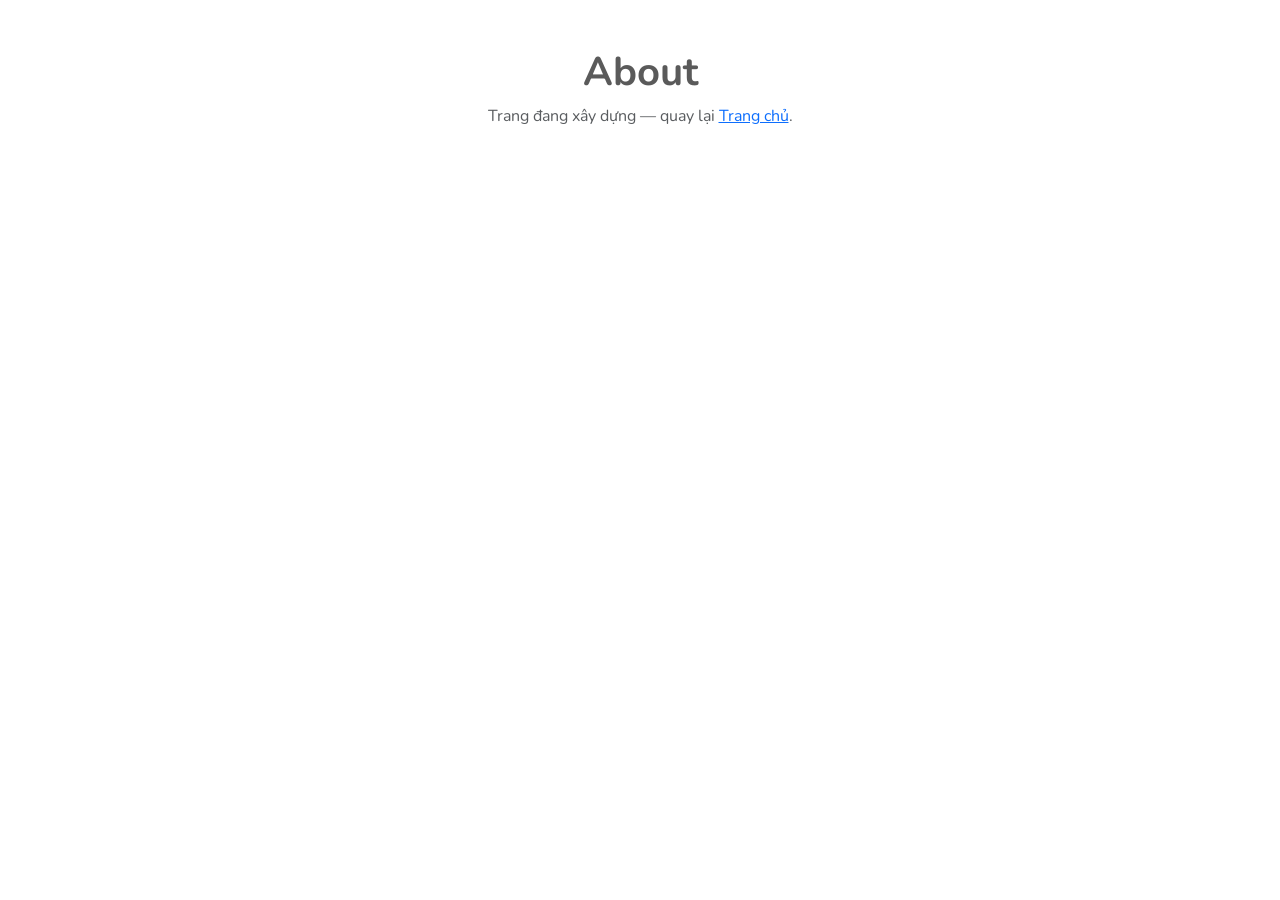
==== about.html @ 16504000 "chore: initial project setup" ====
<!DOCTYPE html>
<html lang="vi">
<head>
  <meta charset="UTF-8">
  <meta name="viewport" content="width=device-width, initial-scale=1">
  <title>About — Masterwork</title>
  <link rel="icon" type="image/png" href="img/favicon.png">
  <link href="https://cdn.jsdelivr.net/npm/bootstrap@5.3.3/dist/css/bootstrap.min.css" rel="stylesheet">
  <link rel="preconnect" href="https://fonts.googleapis.com">
  <link rel="preconnect" href="https://fonts.gstatic.com" crossorigin>
  <link href="https://fonts.googleapis.com/css2?family=Nunito:wght@300;400;600;700;800&display=swap" rel="stylesheet">
  <link rel="stylesheet" href="https://cdnjs.cloudflare.com/ajax/libs/font-awesome/6.2.0/css/all.min.css">
  <link rel="stylesheet" href="css/styles.css">
</head>
<body>
  <!-- TRANG PHỤ "About" -->
  <main class="container py-5 text-center" style="min-height:60vh">
    <h1 class="fw-bold">About</h1>
    <p class="text-muted">Trang đang xây dựng — quay lại <a href="index.html">Trang chủ</a>.</p>
  </main>
  <script src="https://cdn.jsdelivr.net/npm/bootstrap@5.3.3/dist/js/bootstrap.bundle.min.js"></script>
  <script src="js/index.js"></script>
</body>
</html>
---- css/styles.css ----
/* Font chữ giống demo (link Google Fonts đã gắn trong index.html) */
body {
  font-family: "Nunito", sans-serif;
  color: #5a5a5a; /* màu chữ xám của demo */
}

/* 3 màu chính của demo — dùng var(--ten) ở mọi nơi */
:root {
  --primary: #dc4f72;  /* hồng chủ đạo: nút, link, điểm nhấn */
  --dark: #2c3038;     /* màu tiêu đề đậm / nền tối */
  --bg-light: #f7f9fc; /* nền section sáng xen kẽ */
}

/* Nút chính dùng màu chủ đạo (đè màu xanh mặc định của Bootstrap) */
.btn-primary {
  background-color: var(--primary);
  border-color: var(--primary);
}

/* Khoảng cách giữa các section */
section {
  padding: 80px 0;
}

/* Khối CTA nền đậm gần cuối trang */
.cta {
  background-color: var(--primary);
}

/* Style từng section viết tiếp từ đây xuống */
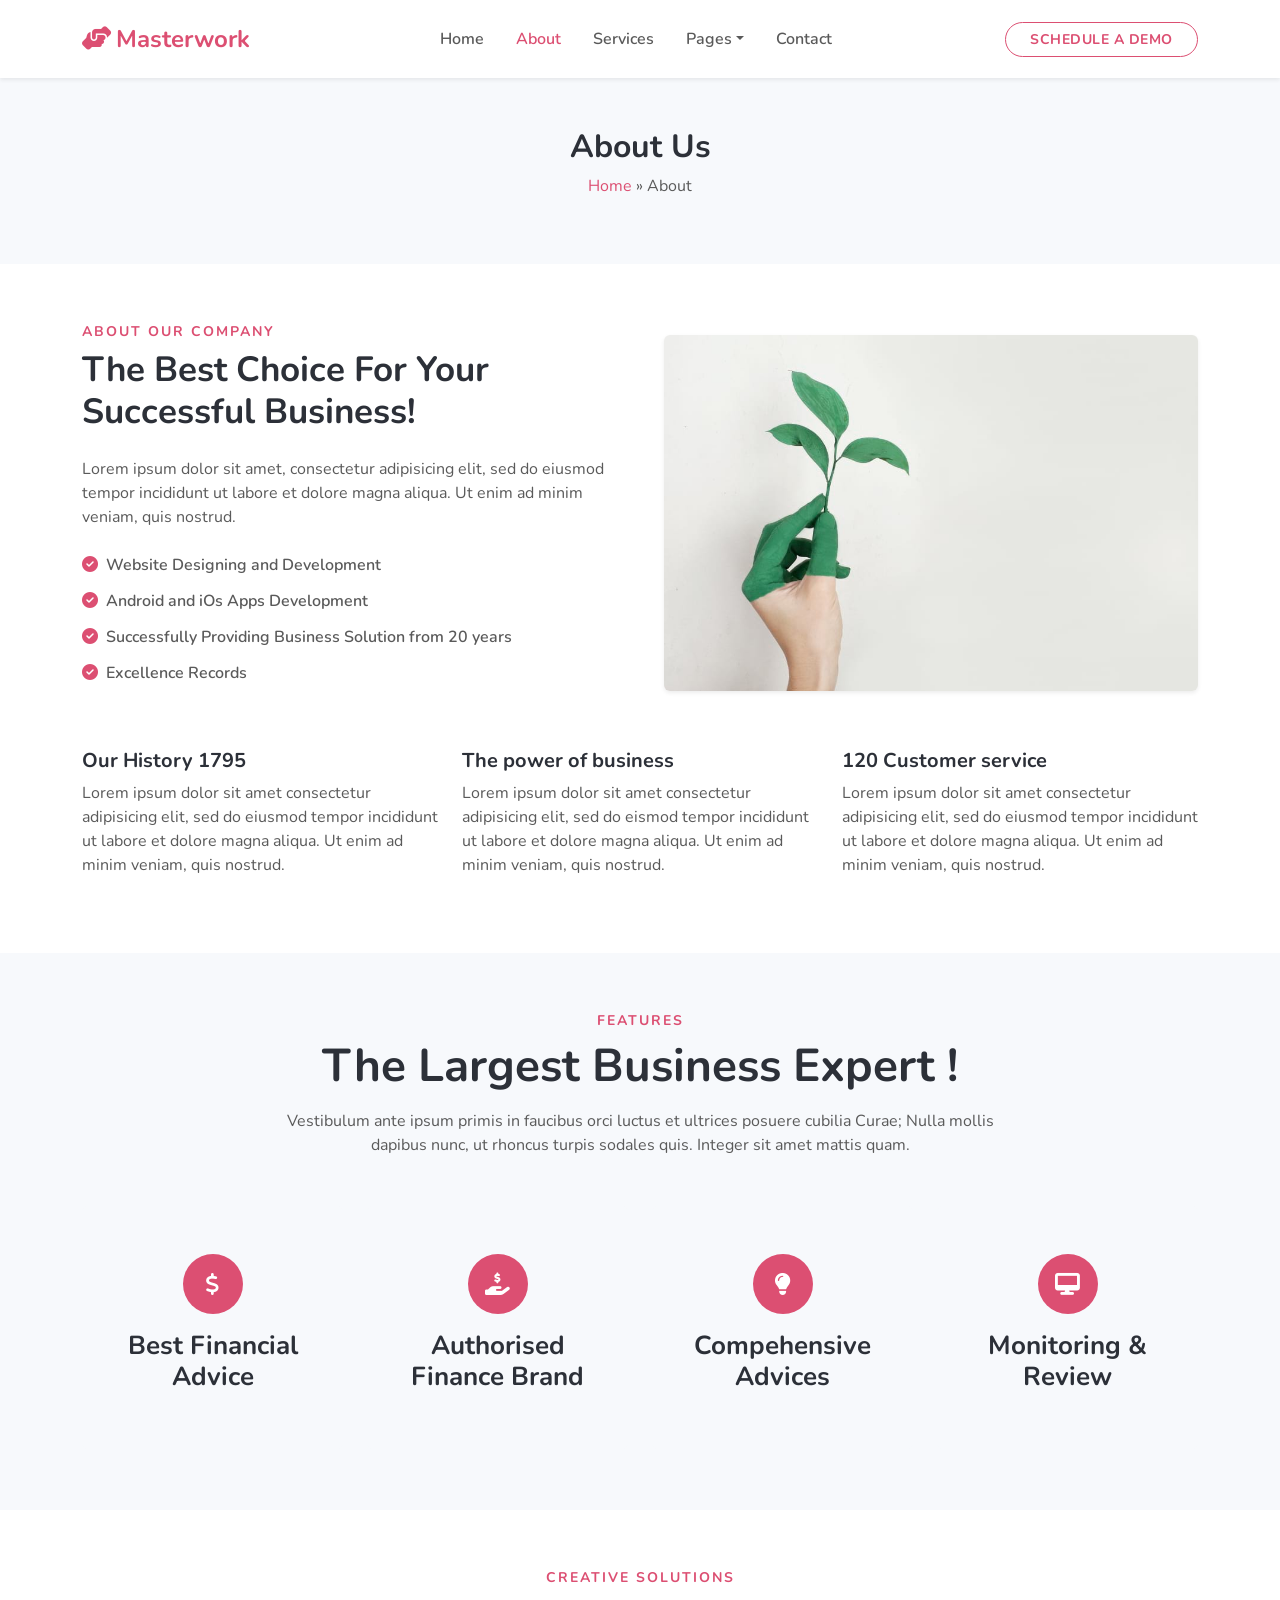
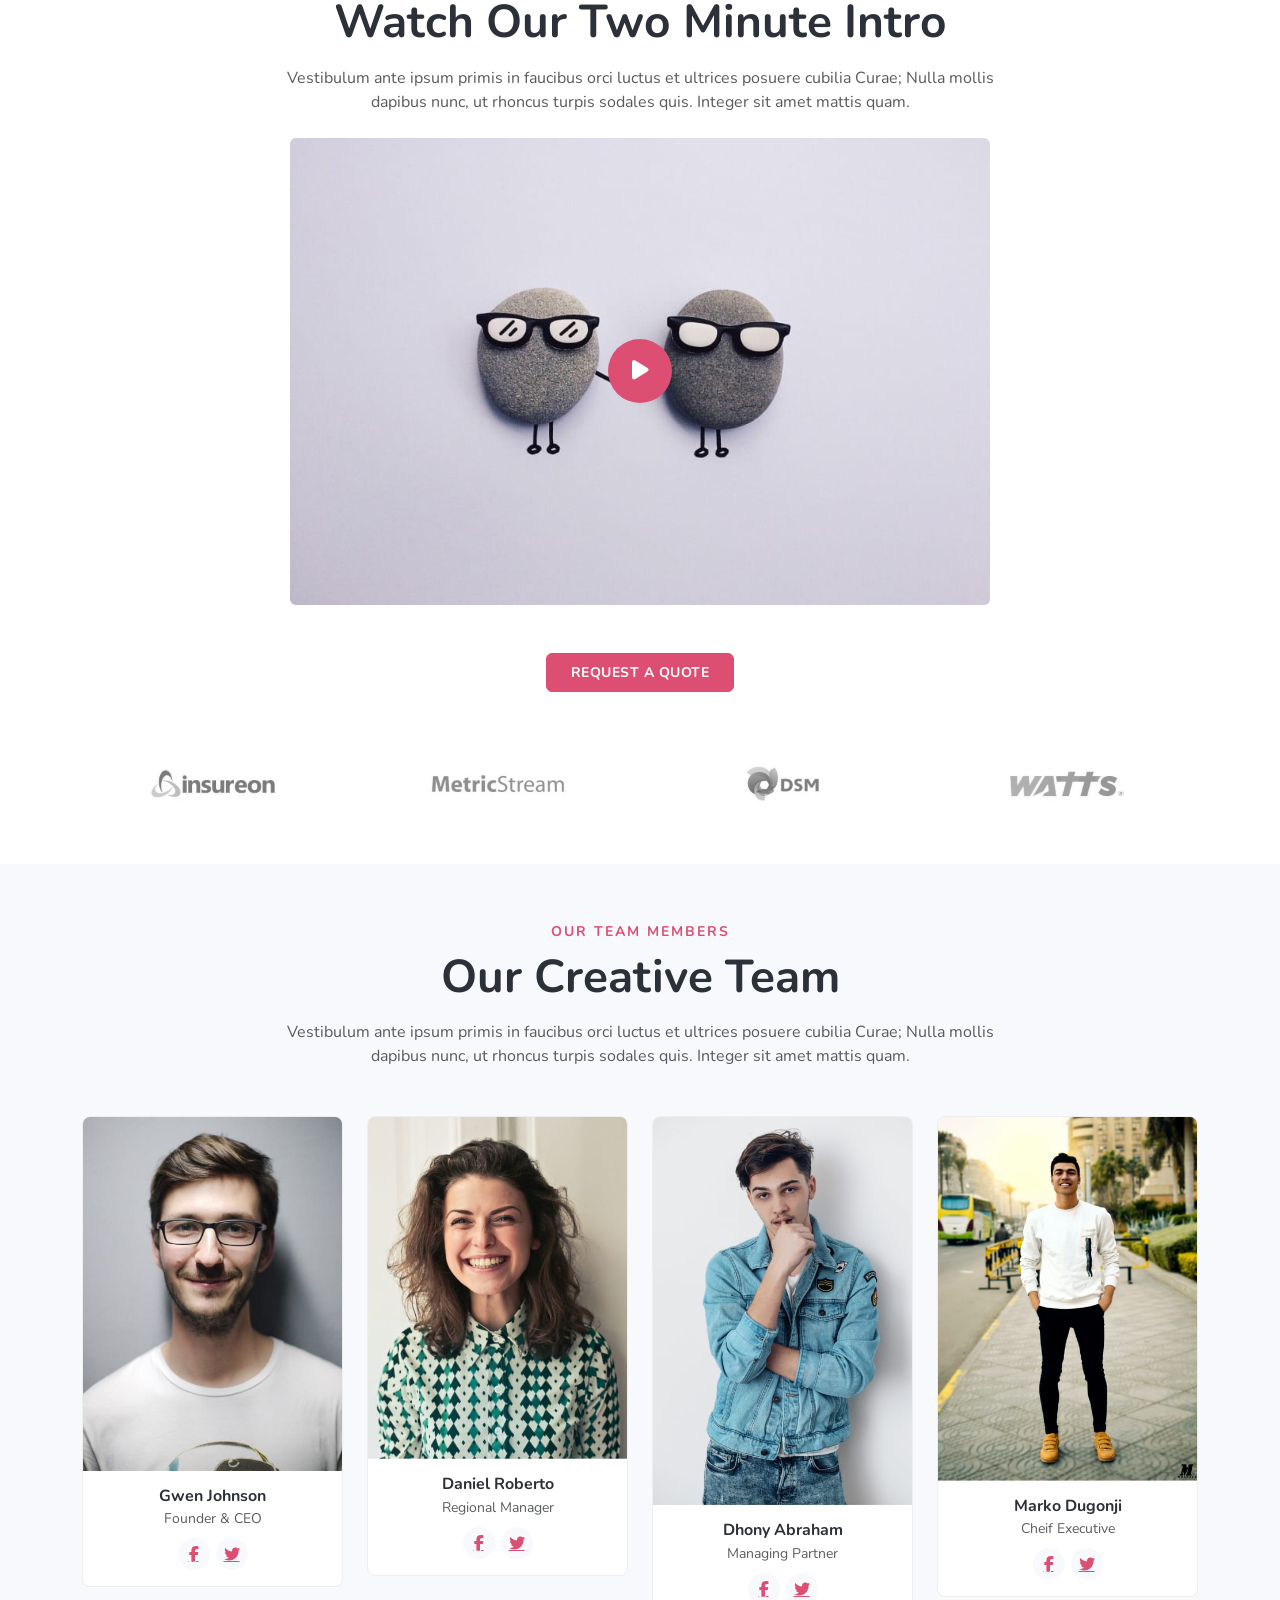
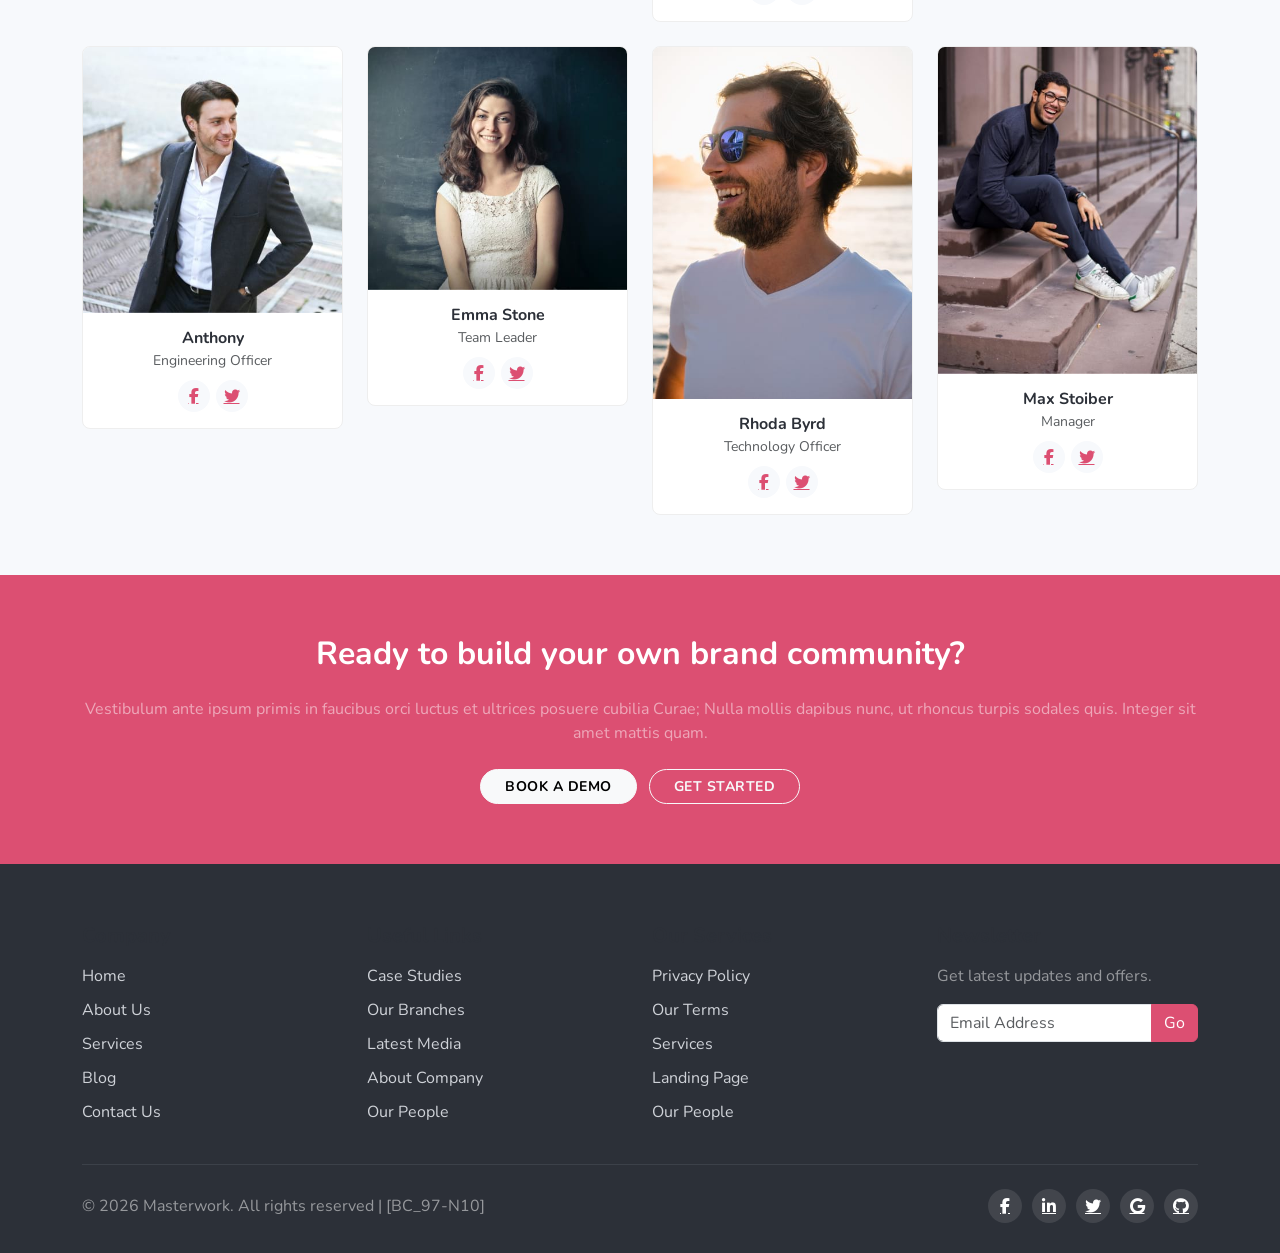
==== commit 3b3c8381: "feat: build about page (intro, features, video modal, team)" ====
--- a/about.html
+++ b/about.html
@@ -4,8 +4,8 @@
   <meta charset="UTF-8">
   <meta name="viewport" content="width=device-width, initial-scale=1">
   <title>About — Masterwork</title>
+  <link href="https://cdn.jsdelivr.net/npm/bootstrap@5.3.3/dist/css/bootstrap.min.css" rel="stylesheet">
   <link rel="icon" type="image/png" href="img/favicon.png">
-  <link href="https://cdn.jsdelivr.net/npm/bootstrap@5.3.3/dist/css/bootstrap.min.css" rel="stylesheet">
   <link rel="preconnect" href="https://fonts.googleapis.com">
   <link rel="preconnect" href="https://fonts.gstatic.com" crossorigin>
   <link href="https://fonts.googleapis.com/css2?family=Nunito:wght@300;400;600;700;800&display=swap" rel="stylesheet">
@@ -13,12 +13,243 @@
   <link rel="stylesheet" href="css/styles.css">
 </head>
 <body>
-  <!-- TRANG PHỤ "About" -->
-  <main class="container py-5 text-center" style="min-height:60vh">
-    <h1 class="fw-bold">About</h1>
-    <p class="text-muted">Trang đang xây dựng — quay lại <a href="index.html">Trang chủ</a>.</p>
-  </main>
+
+  <!-- Header -->
+  <header id="header">
+    <nav class="navbar navbar-expand-lg bg-white shadow-sm sticky-top py-3">
+      <div class="container">
+        <a class="navbar-brand fw-bold fs-4 text-primary" href="index.html">
+          <i class="fa-solid fa-handshake-angle me-1"></i>Masterwork
+        </a>
+        <button class="navbar-toggler" type="button" data-bs-toggle="collapse" data-bs-target="#mainNav">
+          <span class="navbar-toggler-icon"></span>
+        </button>
+        <div class="collapse navbar-collapse" id="mainNav">
+          <ul class="navbar-nav mx-auto">
+            <li class="nav-item"><a class="nav-link" href="index.html">Home</a></li>
+            <li class="nav-item"><a class="nav-link active" href="about.html">About</a></li>
+            <li class="nav-item"><a class="nav-link" href="service.html">Services</a></li>
+            <li class="nav-item dropdown">
+              <a class="nav-link dropdown-toggle" href="#" role="button" data-bs-toggle="dropdown">Pages</a>
+              <ul class="dropdown-menu">
+                <li><a class="dropdown-item" href="blog.html">Blog posts</a></li>
+                <li><a class="dropdown-item" href="blog-single.html">Blog single</a></li>
+                <li><a class="dropdown-item" href="landing-single.html">Landing page</a></li>
+              </ul>
+            </li>
+            <li class="nav-item"><a class="nav-link" href="contact.html">Contact</a></li>
+          </ul>
+          <a href="contact.html" class="btn btn-outline-primary rounded-pill px-4 btn-nav">Schedule a Demo</a>
+        </div>
+      </div>
+    </nav>
+  </header>
+
+  <!-- Inner banner -->
+  <div class="inner-banner text-center">
+    <div class="container">
+      <h2 class="fw-bold">About Us</h2>
+      <p class="breadcrumb-nav"><a href="index.html">Home</a> &raquo; About</p>
+    </div>
+  </div>
+
+  <!-- About intro -->
+  <section id="about">
+    <div class="container">
+      <div class="row align-items-center g-5">
+        <div class="col-lg-6">
+          <h6 class="section-label">About Our Company</h6>
+          <h3 class="section-title title-sm">The Best Choice For Your Successful Business!</h3>
+          <p class="my-4">Lorem ipsum dolor sit amet, consectetur adipisicing elit, sed do eiusmod tempor incididunt ut labore et dolore magna aliqua. Ut enim ad minim veniam, quis nostrud.</p>
+          <ul class="list-unstyled about-check">
+            <li><i class="fa-solid fa-circle-check text-primary me-2"></i>Website Designing and Development</li>
+            <li><i class="fa-solid fa-circle-check text-primary me-2"></i>Android and iOs Apps Development</li>
+            <li><i class="fa-solid fa-circle-check text-primary me-2"></i>Successfully Providing Business Solution from 20 years</li>
+            <li><i class="fa-solid fa-circle-check text-primary me-2"></i>Excellence Records</li>
+          </ul>
+        </div>
+        <div class="col-lg-6"><img src="img/b5.jpg" alt="" class="img-fluid rounded shadow-sm"></div>
+      </div>
+      <div class="row g-4 mt-4">
+        <div class="col-md-4">
+          <h5 class="fw-bold">Our History 1795</h5>
+          <p>Lorem ipsum dolor sit amet consectetur adipisicing elit, sed do eiusmod tempor incididunt ut labore et dolore magna aliqua. Ut enim ad minim veniam, quis nostrud.</p>
+        </div>
+        <div class="col-md-4">
+          <h5 class="fw-bold">The power of business</h5>
+          <p>Lorem ipsum dolor sit amet consectetur adipisicing elit, sed do eismod tempor incididunt ut labore et dolore magna aliqua. Ut enim ad minim veniam, quis nostrud.</p>
+        </div>
+        <div class="col-md-4">
+          <h5 class="fw-bold">120 Customer service</h5>
+          <p>Lorem ipsum dolor sit amet consectetur adipisicing elit, sed do eiusmod tempor incididunt ut labore et dolore magna aliqua. Ut enim ad minim veniam, quis nostrud.</p>
+        </div>
+      </div>
+    </div>
+  </section>
+
+  <!-- Features -->
+  <section id="features" class="bg-soft">
+    <div class="container">
+      <div class="section-head text-center mx-auto">
+        <h6 class="section-label">Features</h6>
+        <h3 class="section-title">The Largest Business Expert !</h3>
+        <p class="mt-3">Vestibulum ante ipsum primis in faucibus orci luctus et ultrices posuere cubilia Curae; Nulla mollis dapibus nunc, ut rhoncus turpis sodales quis. Integer sit amet mattis quam.</p>
+      </div>
+      <div class="row g-4 mt-4 text-center">
+        <div class="col-lg-3 col-md-6">
+          <div class="feature-card h-100">
+            <span class="feature-icon"><i class="fa-solid fa-dollar-sign"></i></span>
+            <h5 class="fw-bold mt-3">Best Financial Advice</h5>
+          </div>
+        </div>
+        <div class="col-lg-3 col-md-6">
+          <div class="feature-card h-100">
+            <span class="feature-icon"><i class="fa-solid fa-hand-holding-dollar"></i></span>
+            <h5 class="fw-bold mt-3">Authorised Finance Brand</h5>
+          </div>
+        </div>
+        <div class="col-lg-3 col-md-6">
+          <div class="feature-card h-100">
+            <span class="feature-icon"><i class="fa-solid fa-lightbulb"></i></span>
+            <h5 class="fw-bold mt-3">Compehensive Advices</h5>
+          </div>
+        </div>
+        <div class="col-lg-3 col-md-6">
+          <div class="feature-card h-100">
+            <span class="feature-icon"><i class="fa-solid fa-desktop"></i></span>
+            <h5 class="fw-bold mt-3">Monitoring &amp; Review</h5>
+          </div>
+        </div>
+      </div>
+    </div>
+  </section>
+
+  <!-- Video intro -->
+  <section id="video" class="text-center">
+    <div class="container">
+      <div class="section-head text-center mx-auto">
+        <h6 class="section-label">Creative Solutions</h6>
+        <h3 class="section-title">Watch Our Two Minute Intro</h3>
+        <p class="mt-3">Vestibulum ante ipsum primis in faucibus orci luctus et ultrices posuere cubilia Curae; Nulla mollis dapibus nunc, ut rhoncus turpis sodales quis. Integer sit amet mattis quam.</p>
+      </div>
+      <div class="video-wrap mx-auto mt-4">
+        <img src="img/b9.jpg" alt="" class="img-fluid rounded">
+        <button class="play-btn" data-bs-toggle="modal" data-bs-target="#videoModal"><i class="fa-solid fa-play"></i></button>
+      </div>
+      <a href="contact.html" class="btn btn-primary btn-up px-4 py-2 mt-5">Request a quote</a>
+      <div class="row align-items-center justify-content-center g-4 mt-5">
+        <div class="col-6 col-md-3 text-center"><img src="img/logo1.jpg" alt="client" class="img-fluid client-logo"></div>
+        <div class="col-6 col-md-3 text-center"><img src="img/logo2.jpg" alt="client" class="img-fluid client-logo"></div>
+        <div class="col-6 col-md-3 text-center"><img src="img/logo3.jpg" alt="client" class="img-fluid client-logo"></div>
+        <div class="col-6 col-md-3 text-center"><img src="img/logo4.jpg" alt="client" class="img-fluid client-logo"></div>
+      </div>
+    </div>
+  </section>
+
+  <!-- Team -->
+  <section id="team" class="bg-soft">
+    <div class="container">
+      <div class="section-head text-center mx-auto">
+        <h6 class="section-label">Our Team Members</h6>
+        <h3 class="section-title">Our Creative Team</h3>
+        <p class="mt-3">Vestibulum ante ipsum primis in faucibus orci luctus et ultrices posuere cubilia Curae; Nulla mollis dapibus nunc, ut rhoncus turpis sodales quis. Integer sit amet mattis quam.</p>
+      </div>
+      <div class="row g-4 mt-4">
+        <div class="col-lg-3 col-md-6"><div class="team-card"><img src="img/team1.jpg" alt="" class="img-fluid w-100"><div class="p-3"><h6 class="fw-bold mb-0">Gwen Johnson</h6><small class="text-muted">Founder &amp; CEO</small><div class="team-social mt-2"><a href="#"><i class="fa-brands fa-facebook-f"></i></a><a href="#"><i class="fa-brands fa-twitter"></i></a></div></div></div></div>
+        <div class="col-lg-3 col-md-6"><div class="team-card"><img src="img/team2.jpg" alt="" class="img-fluid w-100"><div class="p-3"><h6 class="fw-bold mb-0">Daniel Roberto</h6><small class="text-muted">Regional Manager</small><div class="team-social mt-2"><a href="#"><i class="fa-brands fa-facebook-f"></i></a><a href="#"><i class="fa-brands fa-twitter"></i></a></div></div></div></div>
+        <div class="col-lg-3 col-md-6"><div class="team-card"><img src="img/team3.jpg" alt="" class="img-fluid w-100"><div class="p-3"><h6 class="fw-bold mb-0">Dhony Abraham</h6><small class="text-muted">Managing Partner</small><div class="team-social mt-2"><a href="#"><i class="fa-brands fa-facebook-f"></i></a><a href="#"><i class="fa-brands fa-twitter"></i></a></div></div></div></div>
+        <div class="col-lg-3 col-md-6"><div class="team-card"><img src="img/team4.jpg" alt="" class="img-fluid w-100"><div class="p-3"><h6 class="fw-bold mb-0">Marko Dugonji</h6><small class="text-muted">Cheif Executive</small><div class="team-social mt-2"><a href="#"><i class="fa-brands fa-facebook-f"></i></a><a href="#"><i class="fa-brands fa-twitter"></i></a></div></div></div></div>
+        <div class="col-lg-3 col-md-6"><div class="team-card"><img src="img/team5.jpg" alt="" class="img-fluid w-100"><div class="p-3"><h6 class="fw-bold mb-0">Anthony</h6><small class="text-muted">Engineering Officer</small><div class="team-social mt-2"><a href="#"><i class="fa-brands fa-facebook-f"></i></a><a href="#"><i class="fa-brands fa-twitter"></i></a></div></div></div></div>
+        <div class="col-lg-3 col-md-6"><div class="team-card"><img src="img/team6.jpg" alt="" class="img-fluid w-100"><div class="p-3"><h6 class="fw-bold mb-0">Emma Stone</h6><small class="text-muted">Team Leader</small><div class="team-social mt-2"><a href="#"><i class="fa-brands fa-facebook-f"></i></a><a href="#"><i class="fa-brands fa-twitter"></i></a></div></div></div></div>
+        <div class="col-lg-3 col-md-6"><div class="team-card"><img src="img/team7.jpg" alt="" class="img-fluid w-100"><div class="p-3"><h6 class="fw-bold mb-0">Rhoda Byrd</h6><small class="text-muted">Technology Officer</small><div class="team-social mt-2"><a href="#"><i class="fa-brands fa-facebook-f"></i></a><a href="#"><i class="fa-brands fa-twitter"></i></a></div></div></div></div>
+        <div class="col-lg-3 col-md-6"><div class="team-card"><img src="img/team8.jpg" alt="" class="img-fluid w-100"><div class="p-3"><h6 class="fw-bold mb-0">Max Stoiber</h6><small class="text-muted">Manager</small><div class="team-social mt-2"><a href="#"><i class="fa-brands fa-facebook-f"></i></a><a href="#"><i class="fa-brands fa-twitter"></i></a></div></div></div></div>
+      </div>
+    </div>
+  </section>
+
+  <!-- CTA -->
+  <section id="cta" class="cta text-center text-white">
+    <div class="container">
+      <h2 class="text-white fw-bold">Ready to build your own brand community?</h2>
+      <p class="text-white-50 my-4">Vestibulum ante ipsum primis in faucibus orci luctus et ultrices posuere cubilia Curae; Nulla mollis dapibus nunc, ut rhoncus turpis sodales quis. Integer sit amet mattis quam.</p>
+      <a href="contact.html" class="btn btn-light rounded-pill px-4 me-2 btn-up">Book a demo</a>
+      <a href="#" class="btn btn-outline-light rounded-pill px-4 btn-up">Get started</a>
+    </div>
+  </section>
+
+  <!-- Footer -->
+  <footer id="footer" class="text-white">
+    <div class="container">
+      <div class="row g-4">
+        <div class="col-lg-3 col-md-6">
+          <h5 class="fw-bold mb-3">Company</h5>
+          <ul class="list-unstyled footer-links">
+            <li><a href="index.html">Home</a></li>
+            <li><a href="about.html">About Us</a></li>
+            <li><a href="service.html">Services</a></li>
+            <li><a href="blog.html">Blog</a></li>
+            <li><a href="contact.html">Contact Us</a></li>
+          </ul>
+        </div>
+        <div class="col-lg-3 col-md-6">
+          <h5 class="fw-bold mb-3">Useful Links</h5>
+          <ul class="list-unstyled footer-links">
+            <li><a href="#">Case Studies</a></li>
+            <li><a href="#">Our Branches</a></li>
+            <li><a href="#">Latest Media</a></li>
+            <li><a href="#">About Company</a></li>
+            <li><a href="#">Our People</a></li>
+          </ul>
+        </div>
+        <div class="col-lg-3 col-md-6">
+          <h5 class="fw-bold mb-3">Our Services</h5>
+          <ul class="list-unstyled footer-links">
+            <li><a href="#">Privacy Policy</a></li>
+            <li><a href="#">Our Terms</a></li>
+            <li><a href="#">Services</a></li>
+            <li><a href="#">Landing Page</a></li>
+            <li><a href="#">Our People</a></li>
+          </ul>
+        </div>
+        <div class="col-lg-3 col-md-6">
+          <h5 class="fw-bold mb-3">Newsletter</h5>
+          <p class="text-white-50">Get latest updates and offers.</p>
+          <div class="input-group">
+            <input type="email" class="form-control" placeholder="Email Address">
+            <button class="btn btn-primary" type="button">Go</button>
+          </div>
+        </div>
+      </div>
+      <hr class="border-secondary my-4">
+      <div class="d-flex flex-column flex-md-row justify-content-between align-items-center">
+        <p class="mb-0 text-white-50">&copy; 2026 Masterwork. All rights reserved | [BC_97-N10]</p>
+        <div class="footer-social mt-3 mt-md-0">
+          <a href="#"><i class="fa-brands fa-facebook-f"></i></a>
+          <a href="#"><i class="fa-brands fa-linkedin-in"></i></a>
+          <a href="#"><i class="fa-brands fa-twitter"></i></a>
+          <a href="#"><i class="fa-brands fa-google"></i></a>
+          <a href="#"><i class="fa-brands fa-github"></i></a>
+        </div>
+      </div>
+    </div>
+  </footer>
+
+  <!-- Video Modal -->
+  <div class="modal fade" id="videoModal" tabindex="-1">
+    <div class="modal-dialog modal-lg modal-dialog-centered">
+      <div class="modal-content">
+        <div class="modal-body p-0 position-relative">
+          <button type="button" class="btn-close btn-close-white position-absolute top-0 end-0 m-2" data-bs-dismiss="modal"></button>
+          <div class="ratio ratio-16x9">
+            <iframe src="https://www.youtube.com/embed/dQw4w9WgXcQ" title="Intro" allowfullscreen></iframe>
+          </div>
+        </div>
+      </div>
+    </div>
+  </div>
+
   <script src="https://cdn.jsdelivr.net/npm/bootstrap@5.3.3/dist/js/bootstrap.bundle.min.js"></script>
   <script src="js/index.js"></script>
+  <script src="js/popup.js"></script>
 </body>
 </html>
--- a/css/styles.css
+++ b/css/styles.css
@@ -1,30 +1,414 @@
-/* Font chữ giống demo (link Google Fonts đã gắn trong index.html) */
+/* [BC_97-N10] Capstone Bootstrap — CSS tự viết */
+
 body {
   font-family: "Nunito", sans-serif;
-  color: #5a5a5a; /* màu chữ xám của demo */
-}
-
-/* 3 màu chính của demo — dùng var(--ten) ở mọi nơi */
+  color: #5a5a5a;
+}
+
 :root {
-  --primary: #dc4f72;  /* hồng chủ đạo: nút, link, điểm nhấn */
-  --dark: #2c3038;     /* màu tiêu đề đậm / nền tối */
-  --bg-light: #f7f9fc; /* nền section sáng xen kẽ */
-}
-
-/* Nút chính dùng màu chủ đạo (đè màu xanh mặc định của Bootstrap) */
+  --primary: #dc4f72;
+  --primary-dark: #d62f58;
+  --dark: #2c3038;
+  --bg-soft: #f7f9fc;
+  --bs-primary-rgb: 220, 79, 114;
+}
+
+section {
+  padding: 60px 0;
+}
+
+.bg-soft {
+  background-color: var(--bg-soft);
+}
+
+h1, h2, h3, h4, h5, h6 {
+  color: var(--dark);
+}
+
+/* Nút */
 .btn-primary {
-  background-color: var(--primary);
-  border-color: var(--primary);
-}
-
-/* Khoảng cách giữa các section */
-section {
-  padding: 80px 0;
-}
-
-/* Khối CTA nền đậm gần cuối trang */
+  --bs-btn-bg: var(--primary);
+  --bs-btn-border-color: var(--primary);
+  --bs-btn-hover-bg: var(--primary-dark);
+  --bs-btn-hover-border-color: var(--primary-dark);
+}
+
+.btn-outline-primary {
+  --bs-btn-color: var(--primary);
+  --bs-btn-border-color: var(--primary);
+  --bs-btn-hover-bg: var(--primary);
+  --bs-btn-hover-border-color: var(--primary);
+}
+
+.btn-nav,
+.btn-up {
+  font-size: 14px;
+  font-weight: 700;
+  text-transform: uppercase;
+  letter-spacing: 0.5px;
+}
+
+/* Navbar */
+.navbar-nav .nav-link {
+  margin: 0 8px;
+  font-weight: 600;
+}
+
+.navbar-nav .nav-link.active,
+.navbar-nav .nav-link:hover {
+  color: var(--primary);
+}
+
+/* Tiêu đề section */
+.section-head {
+  max-width: 750px;
+}
+
+.section-head p {
+  font-size: 16px;
+}
+
+.section-label {
+  color: var(--primary);
+  text-transform: uppercase;
+  letter-spacing: 2px;
+  font-size: 14px;
+  font-weight: 700;
+}
+
+.section-title {
+  font-size: clamp(28px, 4vw, 46px);
+  font-weight: 700;
+}
+
+.title-sm {
+  font-size: clamp(26px, 3vw, 35px);
+}
+
+/* Hero */
+.hero-title {
+  font-size: clamp(32px, 4.5vw, 50px);
+  font-weight: 700;
+}
+
+.hero-img {
+  transform: rotate(180deg);
+}
+
+#hero p {
+  font-size: 20px;
+  max-width: 450px;
+}
+
+/* Thẻ Why Choose Us */
+.feature-card {
+  background: var(--bg-soft);
+  border: 1px solid var(--bg-soft);
+  border-radius: 6px;
+  padding: 3rem 2rem;
+  transition: 0.3s ease-in;
+}
+
+.feature-card:hover {
+  background: #fff;
+  border-color: #eee;
+  transform: translateY(-5px);
+  box-shadow: 0 1rem 2rem rgba(0, 0, 0, 0.1);
+}
+
+.feature-card h5 {
+  font-size: 26px;
+  font-weight: 700;
+}
+
+/* Thẻ Stats */
+.stat-card {
+  background: #fff;
+  border: 1px solid #eee;
+  border-radius: 8px;
+  box-shadow: 0 2px 10px rgba(0, 0, 0, 0.04);
+  transition: 0.3s ease;
+}
+
+.stat-card:hover {
+  box-shadow: 0 1rem 2rem rgba(0, 0, 0, 0.1);
+}
+
+.stat-card h4 {
+  font-size: 16px;
+  font-weight: 700;
+}
+
+.stat-number {
+  font-size: 50px;
+  font-weight: 700;
+  color: var(--primary);
+  line-height: 1;
+  margin: 10px 0 15px;
+}
+
+/* Company Values — ảnh nền + lớp phủ tối */
+.values-block {
+  background-image: linear-gradient(to right, rgba(0, 0, 0, 0.7), rgba(0, 0, 0, 0.33)), url(../img/bg.jpg);
+  background-size: cover;
+  background-position: center;
+  background-repeat: no-repeat;
+}
+
+.values-content {
+  max-width: 550px;
+}
+
+.values-content h2 {
+  color: #fff;
+  font-size: 30px;
+  font-weight: 700;
+}
+
+.values-content p {
+  color: #eee;
+}
+
+/* Thẻ Explore Solutions */
+.news-card {
+  background: #fff;
+  border: 1px solid #eee;
+  border-radius: 8px;
+  overflow: hidden;
+  transition: 0.3s ease-in;
+}
+
+.news-card:hover {
+  transform: translateY(-6px);
+  box-shadow: 0 1rem 2rem rgba(0, 0, 0, 0.1);
+}
+
+.news-card img {
+  filter: grayscale(1);
+  transition: 0.3s ease-in-out;
+}
+
+.news-card:hover img {
+  filter: grayscale(0);
+}
+
+.date-badge {
+  position: absolute;
+  top: 15px;
+  right: 0;
+  background: var(--primary);
+  color: #fff;
+  font-size: 14px;
+  font-weight: 700;
+  padding: 6px 16px;
+}
+
+.tag {
+  display: inline-block;
+  font-size: 13px;
+  font-weight: 600;
+  padding: 4px 14px;
+  border-radius: 20px;
+}
+
+.tag-business { background: #fceef1; color: #dc4f72; }
+.tag-design   { background: #e6f6ea; color: #2e9e5b; }
+.tag-industry { background: #ecebff; color: #6c63ff; }
+
+.news-title {
+  color: var(--dark);
+  font-size: 22px;
+  font-weight: 600;
+  text-decoration: none;
+}
+
+.news-card:hover .news-title {
+  color: var(--primary);
+}
+
+.know-more {
+  color: var(--primary);
+  font-weight: 700;
+  font-size: 14px;
+  text-transform: uppercase;
+  text-decoration: none;
+}
+
+/* CTA */
 .cta {
   background-color: var(--primary);
 }
 
-/* Style từng section viết tiếp từ đây xuống */
+/* ===== Ngày 13: Projects, Testimonials, trang About ===== */
+
+/* Tabs (Completed Projects) */
+.nav-tabs {
+  gap: 10px;
+}
+
+.nav-tabs .nav-link {
+  border: 1px solid #eee;
+  border-radius: 30px;
+  color: var(--dark);
+  font-weight: 600;
+  padding: 8px 26px;
+}
+
+.nav-tabs .nav-link.active {
+  background: var(--primary);
+  border-color: var(--primary);
+  color: #fff;
+}
+
+/* Testimonials */
+.testi-card {
+  background: #fff;
+  border: 1px solid #eee;
+  border-radius: 8px;
+  padding: 30px;
+  height: 100%;
+}
+
+.quote-icon {
+  color: var(--primary);
+  font-size: 26px;
+  margin-bottom: 15px;
+}
+
+.carousel-indicators [data-bs-target] {
+  width: 12px;
+  height: 12px;
+  border-radius: 50%;
+  background: var(--primary);
+  border: 0;
+}
+
+/* Inner banner (đầu trang phụ) */
+.inner-banner {
+  background: var(--bg-soft);
+  padding: 50px 0;
+}
+
+.breadcrumb-nav a {
+  color: var(--primary);
+  text-decoration: none;
+}
+
+/* About — danh sách tick */
+.about-check li {
+  margin-bottom: 12px;
+  font-weight: 600;
+}
+
+/* Icon tròn hồng cho Features */
+.feature-icon {
+  display: inline-flex;
+  align-items: center;
+  justify-content: center;
+  width: 60px;
+  height: 60px;
+  border-radius: 50%;
+  background: var(--primary);
+  color: #fff;
+  font-size: 22px;
+}
+
+/* Video + nút play */
+.video-wrap {
+  position: relative;
+  max-width: 700px;
+}
+
+.play-btn {
+  position: absolute;
+  top: 50%;
+  left: 50%;
+  transform: translate(-50%, -50%);
+  width: 64px;
+  height: 64px;
+  border-radius: 50%;
+  border: 0;
+  background: var(--primary);
+  color: #fff;
+  font-size: 22px;
+}
+
+.client-logo {
+  max-height: 40px;
+  width: auto;
+  filter: grayscale(1);
+  opacity: 0.7;
+  transition: 0.3s ease;
+}
+
+.client-logo:hover {
+  filter: grayscale(0);
+  opacity: 1;
+}
+
+/* Team */
+.team-card {
+  background: #fff;
+  border: 1px solid #eee;
+  border-radius: 8px;
+  overflow: hidden;
+  text-align: center;
+  transition: 0.3s ease;
+}
+
+.team-card:hover {
+  transform: translateY(-6px);
+  box-shadow: 0 1rem 2rem rgba(0, 0, 0, 0.1);
+}
+
+.team-social a {
+  display: inline-flex;
+  align-items: center;
+  justify-content: center;
+  width: 32px;
+  height: 32px;
+  border-radius: 50%;
+  background: var(--bg-soft);
+  color: var(--primary);
+  margin: 0 3px;
+}
+
+.team-social a:hover {
+  background: var(--primary);
+  color: #fff;
+}
+
+/* Footer */
+#footer {
+  background: var(--dark);
+  padding: 60px 0 30px;
+}
+
+.footer-links li {
+  margin-bottom: 10px;
+}
+
+.footer-links a {
+  color: #cfd2d8;
+  text-decoration: none;
+}
+
+.footer-links a:hover {
+  color: var(--primary);
+}
+
+.footer-social a {
+  display: inline-flex;
+  align-items: center;
+  justify-content: center;
+  width: 34px;
+  height: 34px;
+  border-radius: 50%;
+  background: rgba(255, 255, 255, 0.1);
+  color: #fff;
+  margin-left: 6px;
+}
+
+.footer-social a:hover {
+  background: var(--primary);
+}
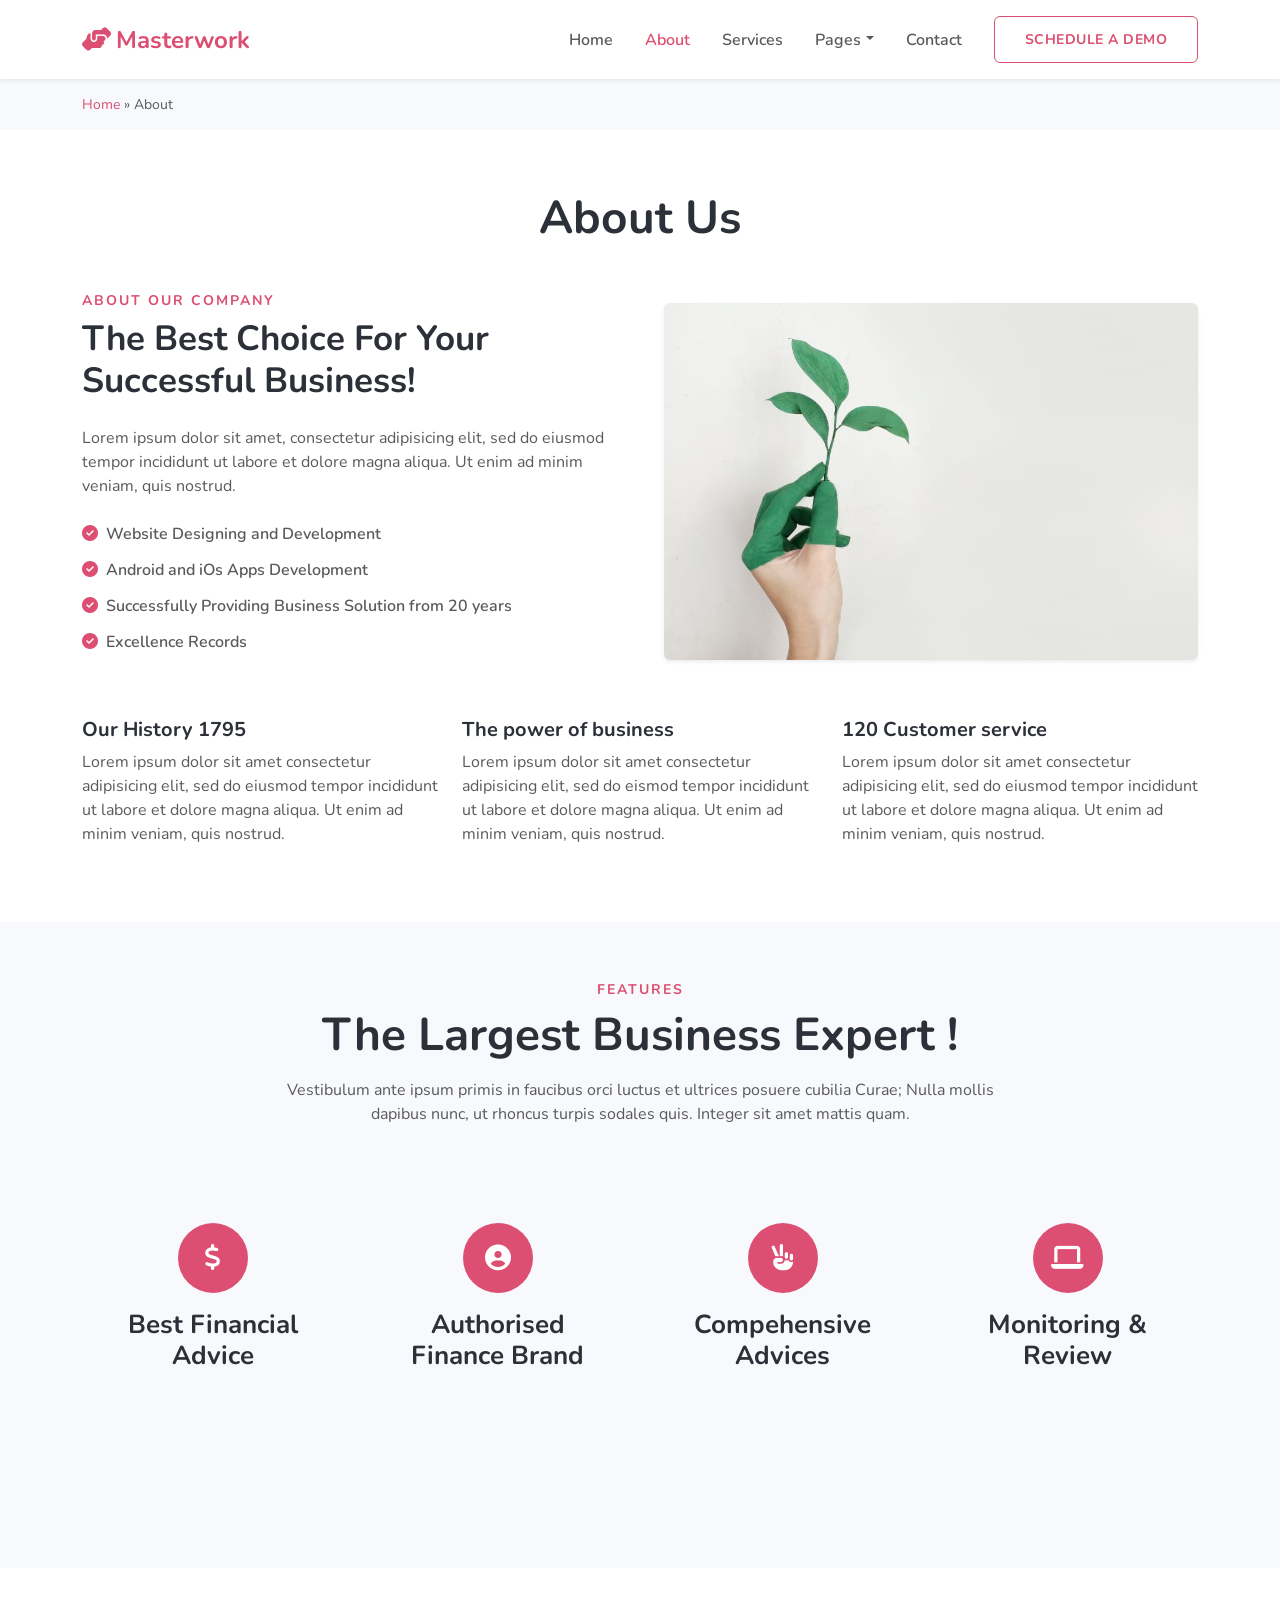
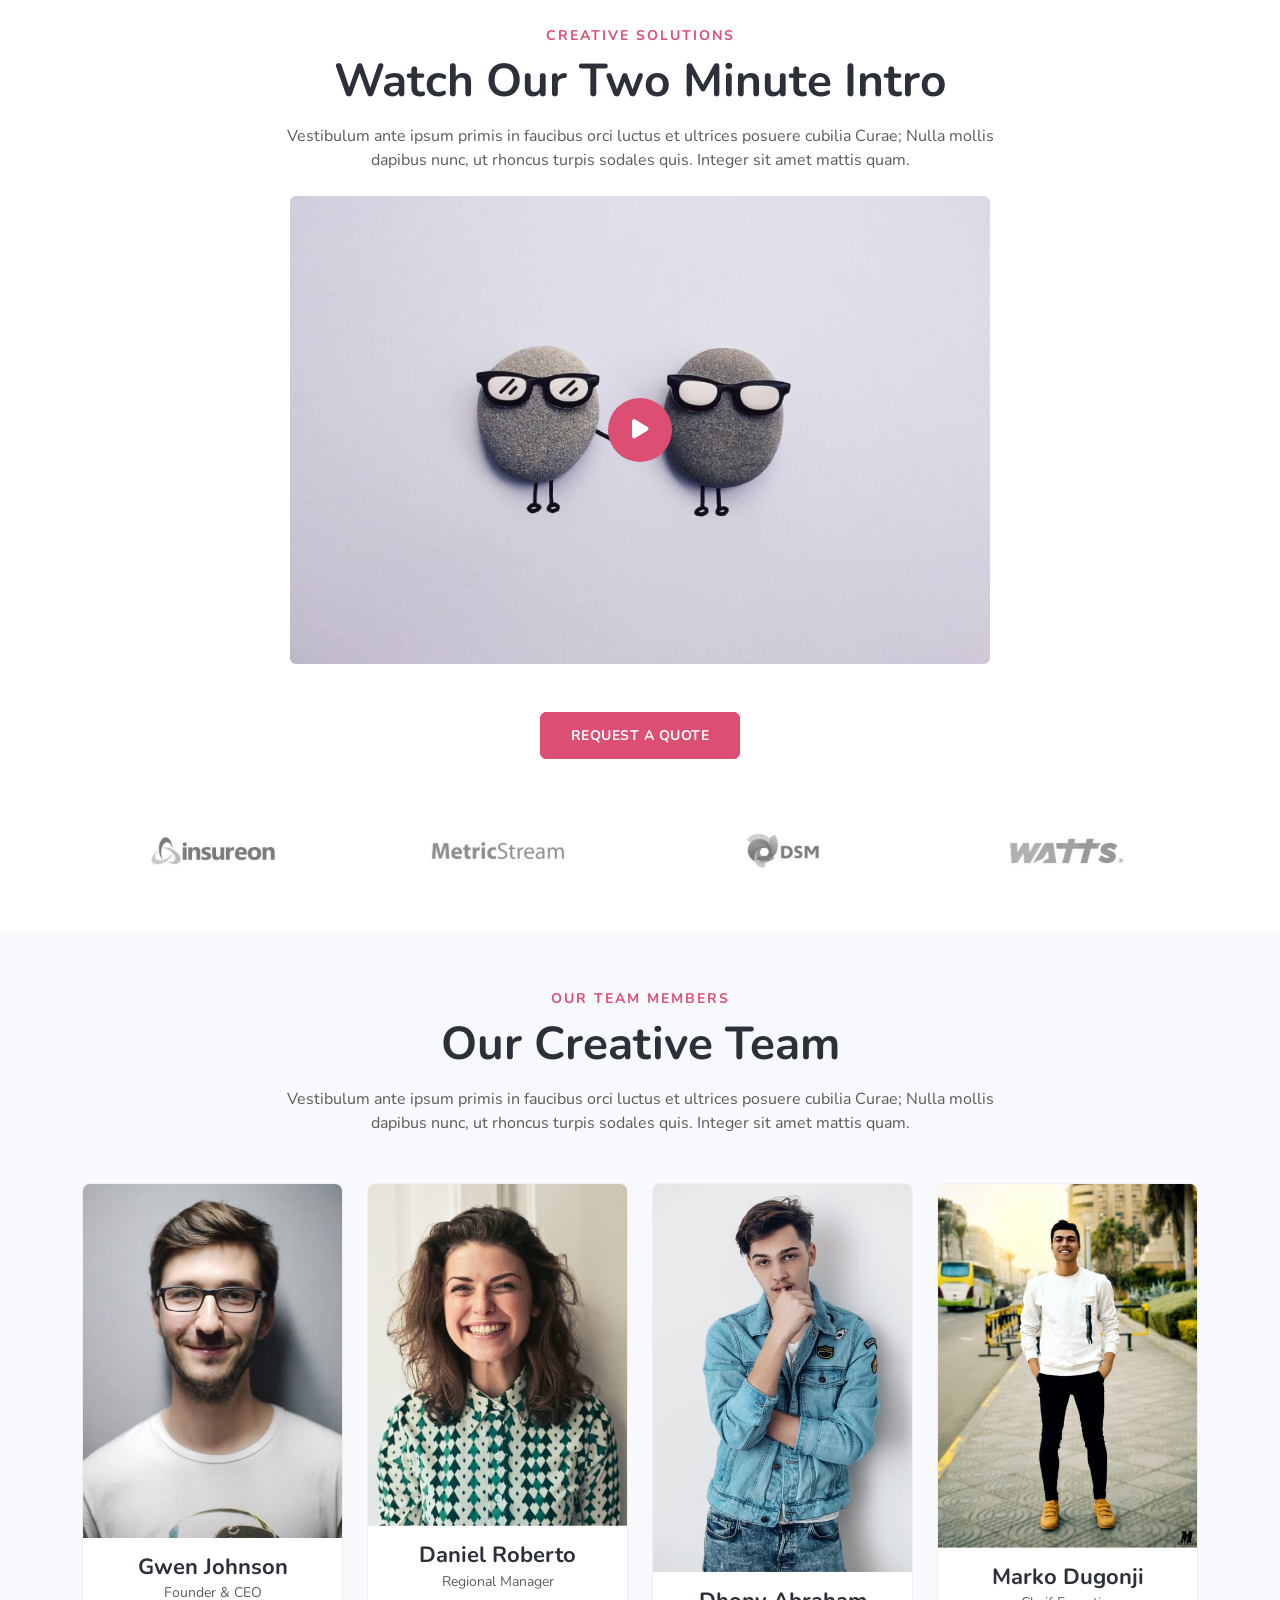
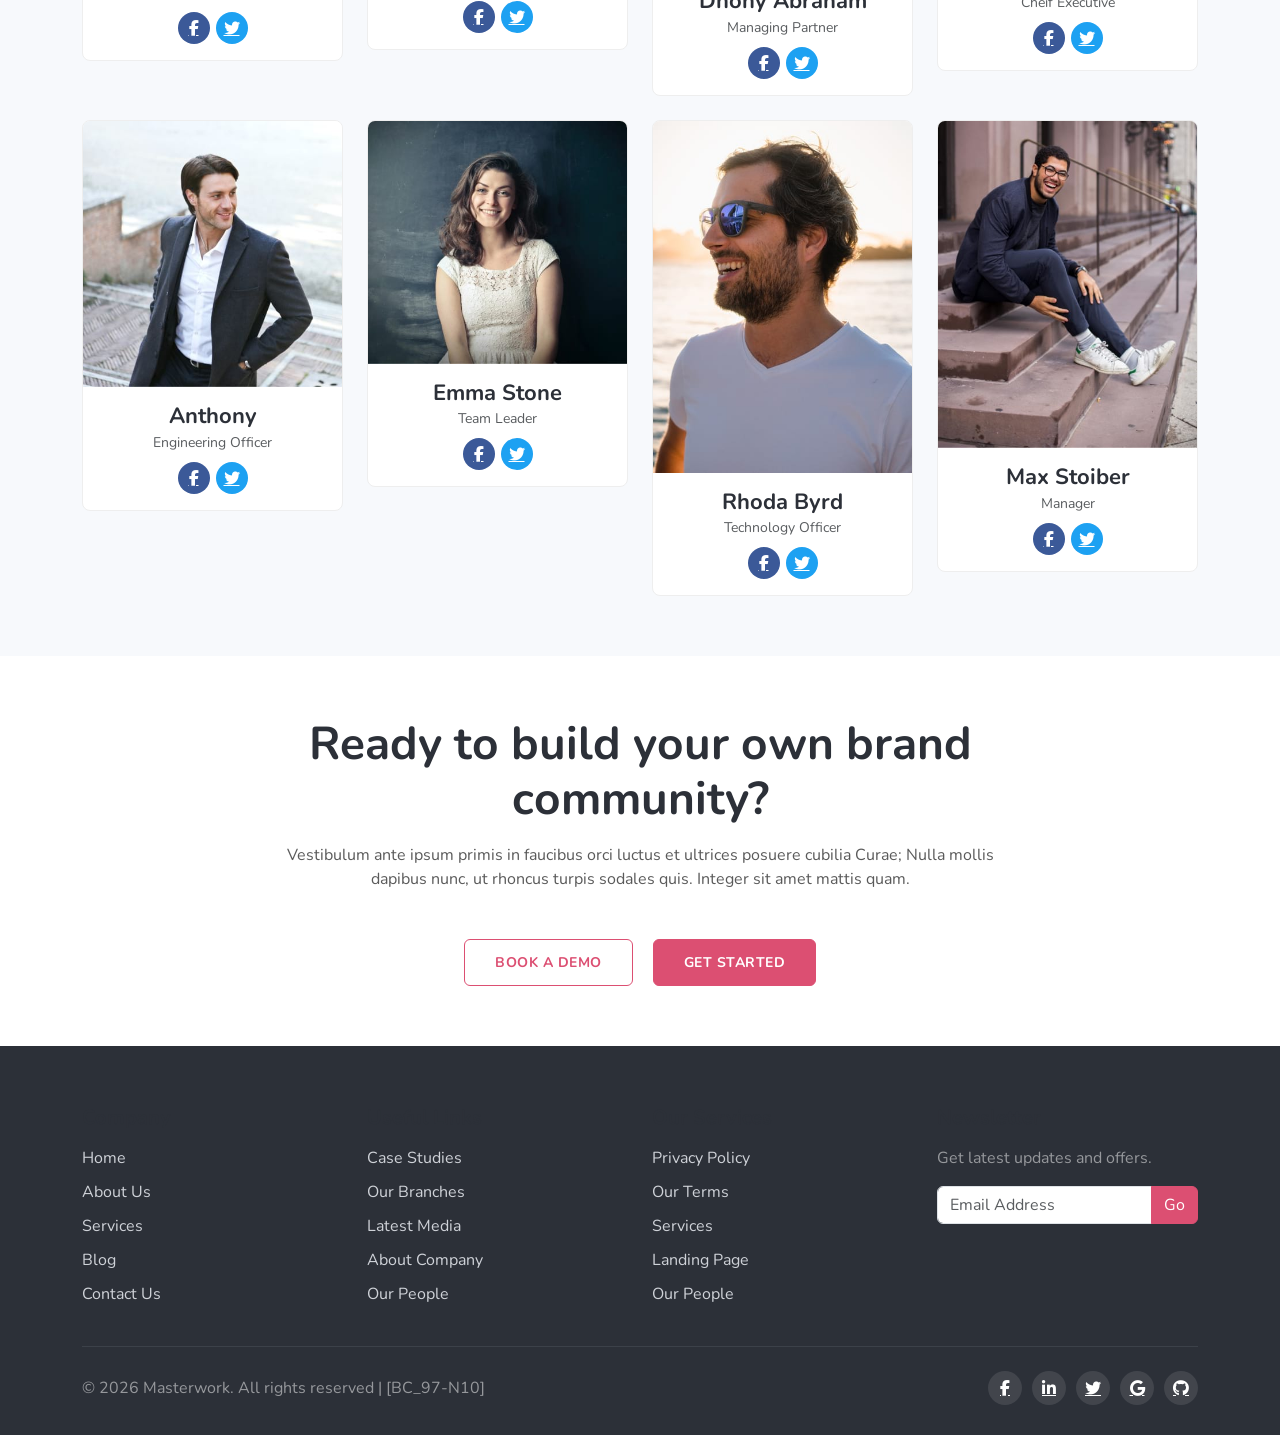
==== commit e410eaed: "fix: correct home and about sections and images (day 11-13)" ====
--- a/about.html
+++ b/about.html
@@ -25,7 +25,7 @@
           <span class="navbar-toggler-icon"></span>
         </button>
         <div class="collapse navbar-collapse" id="mainNav">
-          <ul class="navbar-nav mx-auto">
+          <ul class="navbar-nav ms-auto">
             <li class="nav-item"><a class="nav-link" href="index.html">Home</a></li>
             <li class="nav-item"><a class="nav-link active" href="about.html">About</a></li>
             <li class="nav-item"><a class="nav-link" href="service.html">Services</a></li>
@@ -39,23 +39,25 @@
             </li>
             <li class="nav-item"><a class="nav-link" href="contact.html">Contact</a></li>
           </ul>
-          <a href="contact.html" class="btn btn-outline-primary rounded-pill px-4 btn-nav">Schedule a Demo</a>
+          <a href="contact.html" class="btn btn-outline-primary btn-nav ms-lg-3">Schedule a Demo</a>
         </div>
       </div>
     </nav>
   </header>
 
-  <!-- Inner banner -->
-  <div class="inner-banner text-center">
-    <div class="container">
-      <h2 class="fw-bold">About Us</h2>
-      <p class="breadcrumb-nav"><a href="index.html">Home</a> &raquo; About</p>
-    </div>
-  </div>
+  <!-- Breadcrumb -->
+  <nav class="breadcrumbs">
+    <div class="container">
+      <a href="index.html">Home</a> &raquo; About
+    </div>
+  </nav>
 
   <!-- About intro -->
   <section id="about">
     <div class="container">
+      <div class="section-head text-center mx-auto mb-5">
+        <h3 class="section-title">About Us</h3>
+      </div>
       <div class="row align-items-center g-5">
         <div class="col-lg-6">
           <h6 class="section-label">About Our Company</h6>
@@ -100,24 +102,40 @@
           <div class="feature-card h-100">
             <span class="feature-icon"><i class="fa-solid fa-dollar-sign"></i></span>
             <h5 class="fw-bold mt-3">Best Financial Advice</h5>
+            <div class="feature-desc">
+              <p class="mb-2">Enean eget dolor dolor sit amet commodo ligula</p>
+              <a href="service.html">Read More</a>
+            </div>
           </div>
         </div>
         <div class="col-lg-3 col-md-6">
           <div class="feature-card h-100">
-            <span class="feature-icon"><i class="fa-solid fa-hand-holding-dollar"></i></span>
+            <span class="feature-icon"><i class="fa-solid fa-circle-user"></i></span>
             <h5 class="fw-bold mt-3">Authorised Finance Brand</h5>
+            <div class="feature-desc">
+              <p class="mb-2">Commodo ligula eget dolor dolor sit amet ligula</p>
+              <a href="service.html">Read More</a>
+            </div>
           </div>
         </div>
         <div class="col-lg-3 col-md-6">
           <div class="feature-card h-100">
-            <span class="feature-icon"><i class="fa-solid fa-lightbulb"></i></span>
+            <span class="feature-icon"><i class="fa-solid fa-hand-peace"></i></span>
             <h5 class="fw-bold mt-3">Compehensive Advices</h5>
+            <div class="feature-desc">
+              <p class="mb-2">Enean eget dolor dolor sit amet commodo ligula</p>
+              <a href="service.html">Read More</a>
+            </div>
           </div>
         </div>
         <div class="col-lg-3 col-md-6">
           <div class="feature-card h-100">
-            <span class="feature-icon"><i class="fa-solid fa-desktop"></i></span>
+            <span class="feature-icon"><i class="fa-solid fa-laptop"></i></span>
             <h5 class="fw-bold mt-3">Monitoring &amp; Review</h5>
+            <div class="feature-desc">
+              <p class="mb-2">Commodo ligula eget dolor dolor sit amet ligula</p>
+              <a href="service.html">Read More</a>
+            </div>
           </div>
         </div>
       </div>
@@ -136,7 +154,7 @@
         <img src="img/b9.jpg" alt="" class="img-fluid rounded">
         <button class="play-btn" data-bs-toggle="modal" data-bs-target="#videoModal"><i class="fa-solid fa-play"></i></button>
       </div>
-      <a href="contact.html" class="btn btn-primary btn-up px-4 py-2 mt-5">Request a quote</a>
+      <button type="button" class="btn btn-primary btn-up mt-5" data-bs-toggle="modal" data-bs-target="#quoteModal">Request a quote</button>
       <div class="row align-items-center justify-content-center g-4 mt-5">
         <div class="col-6 col-md-3 text-center"><img src="img/logo1.jpg" alt="client" class="img-fluid client-logo"></div>
         <div class="col-6 col-md-3 text-center"><img src="img/logo2.jpg" alt="client" class="img-fluid client-logo"></div>
@@ -155,25 +173,29 @@
         <p class="mt-3">Vestibulum ante ipsum primis in faucibus orci luctus et ultrices posuere cubilia Curae; Nulla mollis dapibus nunc, ut rhoncus turpis sodales quis. Integer sit amet mattis quam.</p>
       </div>
       <div class="row g-4 mt-4">
-        <div class="col-lg-3 col-md-6"><div class="team-card"><img src="img/team1.jpg" alt="" class="img-fluid w-100"><div class="p-3"><h6 class="fw-bold mb-0">Gwen Johnson</h6><small class="text-muted">Founder &amp; CEO</small><div class="team-social mt-2"><a href="#"><i class="fa-brands fa-facebook-f"></i></a><a href="#"><i class="fa-brands fa-twitter"></i></a></div></div></div></div>
-        <div class="col-lg-3 col-md-6"><div class="team-card"><img src="img/team2.jpg" alt="" class="img-fluid w-100"><div class="p-3"><h6 class="fw-bold mb-0">Daniel Roberto</h6><small class="text-muted">Regional Manager</small><div class="team-social mt-2"><a href="#"><i class="fa-brands fa-facebook-f"></i></a><a href="#"><i class="fa-brands fa-twitter"></i></a></div></div></div></div>
-        <div class="col-lg-3 col-md-6"><div class="team-card"><img src="img/team3.jpg" alt="" class="img-fluid w-100"><div class="p-3"><h6 class="fw-bold mb-0">Dhony Abraham</h6><small class="text-muted">Managing Partner</small><div class="team-social mt-2"><a href="#"><i class="fa-brands fa-facebook-f"></i></a><a href="#"><i class="fa-brands fa-twitter"></i></a></div></div></div></div>
-        <div class="col-lg-3 col-md-6"><div class="team-card"><img src="img/team4.jpg" alt="" class="img-fluid w-100"><div class="p-3"><h6 class="fw-bold mb-0">Marko Dugonji</h6><small class="text-muted">Cheif Executive</small><div class="team-social mt-2"><a href="#"><i class="fa-brands fa-facebook-f"></i></a><a href="#"><i class="fa-brands fa-twitter"></i></a></div></div></div></div>
-        <div class="col-lg-3 col-md-6"><div class="team-card"><img src="img/team5.jpg" alt="" class="img-fluid w-100"><div class="p-3"><h6 class="fw-bold mb-0">Anthony</h6><small class="text-muted">Engineering Officer</small><div class="team-social mt-2"><a href="#"><i class="fa-brands fa-facebook-f"></i></a><a href="#"><i class="fa-brands fa-twitter"></i></a></div></div></div></div>
-        <div class="col-lg-3 col-md-6"><div class="team-card"><img src="img/team6.jpg" alt="" class="img-fluid w-100"><div class="p-3"><h6 class="fw-bold mb-0">Emma Stone</h6><small class="text-muted">Team Leader</small><div class="team-social mt-2"><a href="#"><i class="fa-brands fa-facebook-f"></i></a><a href="#"><i class="fa-brands fa-twitter"></i></a></div></div></div></div>
-        <div class="col-lg-3 col-md-6"><div class="team-card"><img src="img/team7.jpg" alt="" class="img-fluid w-100"><div class="p-3"><h6 class="fw-bold mb-0">Rhoda Byrd</h6><small class="text-muted">Technology Officer</small><div class="team-social mt-2"><a href="#"><i class="fa-brands fa-facebook-f"></i></a><a href="#"><i class="fa-brands fa-twitter"></i></a></div></div></div></div>
-        <div class="col-lg-3 col-md-6"><div class="team-card"><img src="img/team8.jpg" alt="" class="img-fluid w-100"><div class="p-3"><h6 class="fw-bold mb-0">Max Stoiber</h6><small class="text-muted">Manager</small><div class="team-social mt-2"><a href="#"><i class="fa-brands fa-facebook-f"></i></a><a href="#"><i class="fa-brands fa-twitter"></i></a></div></div></div></div>
+        <div class="col-lg-3 col-md-6"><div class="team-card"><img src="img/team1.jpg" alt="" class="img-fluid w-100"><div class="p-3"><h6 class="fw-bold mb-0">Gwen Johnson</h6><small class="text-muted">Founder &amp; CEO</small><div class="team-social mt-2"><a href="#" class="facebook"><i class="fa-brands fa-facebook-f"></i></a><a href="#" class="twitter"><i class="fa-brands fa-twitter"></i></a></div></div></div></div>
+        <div class="col-lg-3 col-md-6"><div class="team-card"><img src="img/team2.jpg" alt="" class="img-fluid w-100"><div class="p-3"><h6 class="fw-bold mb-0">Daniel Roberto</h6><small class="text-muted">Regional Manager</small><div class="team-social mt-2"><a href="#" class="facebook"><i class="fa-brands fa-facebook-f"></i></a><a href="#" class="twitter"><i class="fa-brands fa-twitter"></i></a></div></div></div></div>
+        <div class="col-lg-3 col-md-6"><div class="team-card"><img src="img/team3.jpg" alt="" class="img-fluid w-100"><div class="p-3"><h6 class="fw-bold mb-0">Dhony Abraham</h6><small class="text-muted">Managing Partner</small><div class="team-social mt-2"><a href="#" class="facebook"><i class="fa-brands fa-facebook-f"></i></a><a href="#" class="twitter"><i class="fa-brands fa-twitter"></i></a></div></div></div></div>
+        <div class="col-lg-3 col-md-6"><div class="team-card"><img src="img/team4.jpg" alt="" class="img-fluid w-100"><div class="p-3"><h6 class="fw-bold mb-0">Marko Dugonji</h6><small class="text-muted">Cheif Executive</small><div class="team-social mt-2"><a href="#" class="facebook"><i class="fa-brands fa-facebook-f"></i></a><a href="#" class="twitter"><i class="fa-brands fa-twitter"></i></a></div></div></div></div>
+        <div class="col-lg-3 col-md-6"><div class="team-card"><img src="img/team5.jpg" alt="" class="img-fluid w-100"><div class="p-3"><h6 class="fw-bold mb-0">Anthony</h6><small class="text-muted">Engineering Officer</small><div class="team-social mt-2"><a href="#" class="facebook"><i class="fa-brands fa-facebook-f"></i></a><a href="#" class="twitter"><i class="fa-brands fa-twitter"></i></a></div></div></div></div>
+        <div class="col-lg-3 col-md-6"><div class="team-card"><img src="img/team6.jpg" alt="" class="img-fluid w-100"><div class="p-3"><h6 class="fw-bold mb-0">Emma Stone</h6><small class="text-muted">Team Leader</small><div class="team-social mt-2"><a href="#" class="facebook"><i class="fa-brands fa-facebook-f"></i></a><a href="#" class="twitter"><i class="fa-brands fa-twitter"></i></a></div></div></div></div>
+        <div class="col-lg-3 col-md-6"><div class="team-card"><img src="img/team7.jpg" alt="" class="img-fluid w-100"><div class="p-3"><h6 class="fw-bold mb-0">Rhoda Byrd</h6><small class="text-muted">Technology Officer</small><div class="team-social mt-2"><a href="#" class="facebook"><i class="fa-brands fa-facebook-f"></i></a><a href="#" class="twitter"><i class="fa-brands fa-twitter"></i></a></div></div></div></div>
+        <div class="col-lg-3 col-md-6"><div class="team-card"><img src="img/team8.jpg" alt="" class="img-fluid w-100"><div class="p-3"><h6 class="fw-bold mb-0">Max Stoiber</h6><small class="text-muted">Manager</small><div class="team-social mt-2"><a href="#" class="facebook"><i class="fa-brands fa-facebook-f"></i></a><a href="#" class="twitter"><i class="fa-brands fa-twitter"></i></a></div></div></div></div>
       </div>
     </div>
   </section>
 
   <!-- CTA -->
-  <section id="cta" class="cta text-center text-white">
-    <div class="container">
-      <h2 class="text-white fw-bold">Ready to build your own brand community?</h2>
-      <p class="text-white-50 my-4">Vestibulum ante ipsum primis in faucibus orci luctus et ultrices posuere cubilia Curae; Nulla mollis dapibus nunc, ut rhoncus turpis sodales quis. Integer sit amet mattis quam.</p>
-      <a href="contact.html" class="btn btn-light rounded-pill px-4 me-2 btn-up">Book a demo</a>
-      <a href="#" class="btn btn-outline-light rounded-pill px-4 btn-up">Get started</a>
+  <section id="cta" class="text-center">
+    <div class="container">
+      <div class="section-head text-center mx-auto">
+        <h3 class="section-title">Ready to build your own brand community?</h3>
+        <p class="mt-3">Vestibulum ante ipsum primis in faucibus orci luctus et ultrices posuere cubilia Curae; Nulla mollis dapibus nunc, ut rhoncus turpis sodales quis. Integer sit amet mattis quam.</p>
+      </div>
+      <div class="mt-5">
+        <a href="contact.html" class="btn btn-outline-primary btn-up me-2">Book a Demo</a>
+        <a href="contact.html" class="btn btn-primary btn-up ms-2">Get Started</a>
+      </div>
     </div>
   </section>
 
@@ -241,8 +263,31 @@
         <div class="modal-body p-0 position-relative">
           <button type="button" class="btn-close btn-close-white position-absolute top-0 end-0 m-2" data-bs-dismiss="modal"></button>
           <div class="ratio ratio-16x9">
-            <iframe src="https://www.youtube.com/embed/dQw4w9WgXcQ" title="Intro" allowfullscreen></iframe>
-          </div>
+            <iframe src="https://www.youtube.com/embed/a5KYlHNKQB8" title="Intro" allowfullscreen></iframe>
+          </div>
+        </div>
+      </div>
+    </div>
+  </div>
+
+  <!-- Quote Modal (Get Free Quote) -->
+  <div class="modal fade" id="quoteModal" tabindex="-1">
+    <div class="modal-dialog modal-dialog-centered">
+      <div class="modal-content">
+        <div class="modal-header px-4">
+          <h5 class="modal-title">Get Free Quote</h5>
+          <button type="button" class="btn-close" data-bs-dismiss="modal"></button>
+        </div>
+        <div class="modal-body p-4">
+          <form>
+            <input type="text" class="form-control mb-3" placeholder="Name" required>
+            <input type="email" class="form-control mb-3" placeholder="Email" required>
+            <input type="text" class="form-control mb-3" placeholder="Company" required>
+            <input type="text" class="form-control mb-3" placeholder="Subject" required>
+            <div class="text-end">
+              <button type="submit" class="btn btn-primary btn-up">Submit Now</button>
+            </div>
+          </form>
         </div>
       </div>
     </div>
--- a/css/styles.css
+++ b/css/styles.css
@@ -46,6 +46,7 @@
   font-weight: 700;
   text-transform: uppercase;
   letter-spacing: 0.5px;
+  padding: 12px 30px;
 }
 
 /* Navbar */
@@ -85,7 +86,15 @@
   font-size: clamp(26px, 3vw, 35px);
 }
 
-/* Hero */
+/* Hero — nền banner phủ gradient trắng */
+#hero {
+  background-image: linear-gradient(to right, #fff, rgba(255, 255, 255, 0.92)), url(../img/banner_home.jpeg);
+  background-size: cover;
+  background-position: center;
+  background-repeat: no-repeat;
+  background-attachment: fixed;
+}
+
 .hero-title {
   font-size: clamp(32px, 4.5vw, 50px);
   font-weight: 700;
@@ -116,6 +125,11 @@
   box-shadow: 0 1rem 2rem rgba(0, 0, 0, 0.1);
 }
 
+.feature-card a {
+  color: inherit;
+  text-decoration: none;
+}
+
 .feature-card h5 {
   font-size: 26px;
   font-weight: 700;
@@ -153,6 +167,10 @@
   background-size: cover;
   background-position: center;
   background-repeat: no-repeat;
+  background-attachment: fixed;
+  min-height: 480px;
+  display: grid;
+  align-items: center;
 }
 
 .values-content {
@@ -194,26 +212,26 @@
 
 .date-badge {
   position: absolute;
-  top: 15px;
+  top: 0;
   right: 0;
   background: var(--primary);
   color: #fff;
-  font-size: 14px;
-  font-weight: 700;
-  padding: 6px 16px;
+  font-size: 18px;
+  font-weight: 700;
+  padding: 15px;
 }
 
 .tag {
   display: inline-block;
   font-size: 13px;
   font-weight: 600;
-  padding: 4px 14px;
-  border-radius: 20px;
-}
-
-.tag-business { background: #fceef1; color: #dc4f72; }
-.tag-design   { background: #e6f6ea; color: #2e9e5b; }
-.tag-industry { background: #ecebff; color: #6c63ff; }
+  padding: 5px 16px;
+  border-radius: 25px;
+}
+
+.tag-business { background: rgba(238, 97, 120, 0.2); color: var(--primary); }
+.tag-design   { background: rgba(0, 128, 0, 0.2); color: #008000; }
+.tag-industry { background: rgba(0, 0, 255, 0.2); color: #0000ff; }
 
 .news-title {
   color: var(--dark);
@@ -242,36 +260,69 @@
 /* ===== Ngày 13: Projects, Testimonials, trang About ===== */
 
 /* Tabs (Completed Projects) */
-.nav-tabs {
-  gap: 10px;
-}
-
 .nav-tabs .nav-link {
-  border: 1px solid #eee;
-  border-radius: 30px;
-  color: var(--dark);
-  font-weight: 600;
-  padding: 8px 26px;
+  width: 100%;
+  border: 0;
+  border-bottom: 3px solid transparent;
+  border-radius: 0;
+  color: #4e5b61;
+  font-size: 22px;
+  font-weight: 700;
+  padding: 15px;
 }
 
 .nav-tabs .nav-link.active {
-  background: var(--primary);
-  border-color: var(--primary);
-  color: #fff;
-}
-
-/* Testimonials */
+  color: var(--primary);
+  border-bottom-color: var(--primary);
+}
+
+/* Testimonials — nền ảnh phủ lớp sáng + thẻ trắng, avatar bên trái */
+#testimonials {
+  background-image: linear-gradient(to right, rgba(247, 249, 252, 0.77), rgba(247, 249, 252, 0.77)), url(../img/b2.jpg);
+  background-size: cover;
+  background-position: center;
+  background-attachment: fixed;
+}
+
 .testi-card {
   background: #fff;
-  border: 1px solid #eee;
   border-radius: 8px;
-  padding: 30px;
+  padding: 2rem;
   height: 100%;
 }
 
+.testi-card p {
+  font-size: 18px;
+  line-height: 26px;
+  color: var(--dark);
+}
+
+.testi-card h6 {
+  color: var(--primary);
+  font-size: 18px;
+  font-weight: 400;
+}
+
+.testi-avatar {
+  width: 100px;
+  height: 100px;
+  flex-shrink: 0;
+  border-radius: 50%;
+  border: 3px solid var(--primary);
+  background: #f3f6f9;
+  overflow: hidden;
+}
+
+.testi-avatar img {
+  width: 100%;
+  height: 100%;
+  object-fit: cover;
+}
+
 .quote-icon {
-  color: var(--primary);
-  font-size: 26px;
+  color: var(--dark);
+  opacity: 0.2;
+  font-size: 30px;
   margin-bottom: 15px;
 }
 
@@ -283,13 +334,14 @@
   border: 0;
 }
 
-/* Inner banner (đầu trang phụ) */
-.inner-banner {
+/* Breadcrumb (đầu trang phụ) */
+.breadcrumbs {
   background: var(--bg-soft);
-  padding: 50px 0;
-}
-
-.breadcrumb-nav a {
+  padding: 15px 0;
+  font-size: 14px;
+}
+
+.breadcrumbs a {
   color: var(--primary);
   text-decoration: none;
 }
@@ -305,12 +357,30 @@
   display: inline-flex;
   align-items: center;
   justify-content: center;
-  width: 60px;
-  height: 60px;
+  width: 70px;
+  height: 70px;
   border-radius: 50%;
   background: var(--primary);
   color: #fff;
-  font-size: 22px;
+  font-size: 26px;
+}
+
+/* Mô tả trong thẻ Features — rê chuột vào mới hiện */
+.feature-desc {
+  opacity: 0;
+  transform: translateY(10px);
+  transition: 0.4s ease;
+}
+
+.feature-card:hover .feature-desc {
+  opacity: 1;
+  transform: translateY(0);
+}
+
+.feature-desc a {
+  color: var(--primary);
+  font-weight: 700;
+  text-decoration: none;
 }
 
 /* Video + nút play */
@@ -361,6 +431,10 @@
   box-shadow: 0 1rem 2rem rgba(0, 0, 0, 0.1);
 }
 
+.team-card h6 {
+  font-size: 22px;
+}
+
 .team-social a {
   display: inline-flex;
   align-items: center;
@@ -373,8 +447,13 @@
   margin: 0 3px;
 }
 
-.team-social a:hover {
-  background: var(--primary);
+.team-social a.facebook {
+  background: #3b5998;
+  color: #fff;
+}
+
+.team-social a.twitter {
+  background: #1da1f2;
   color: #fff;
 }
 
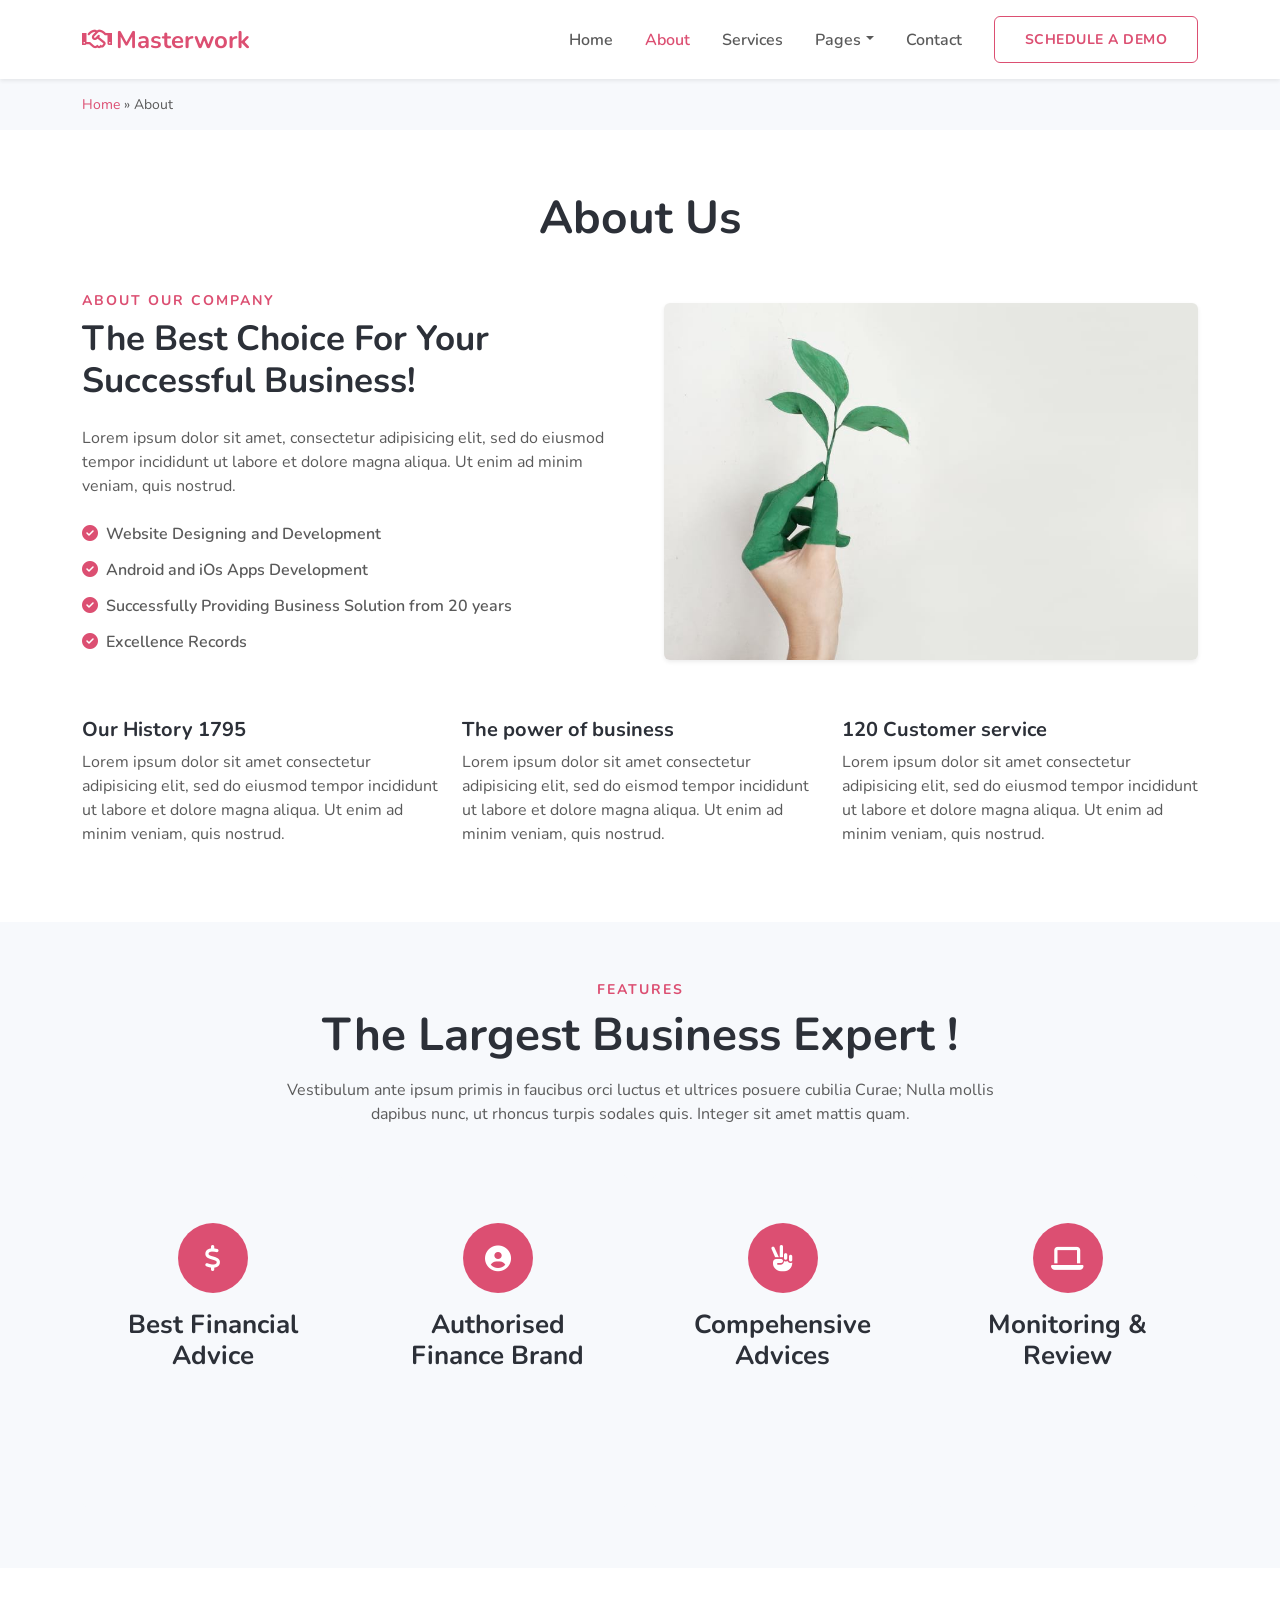
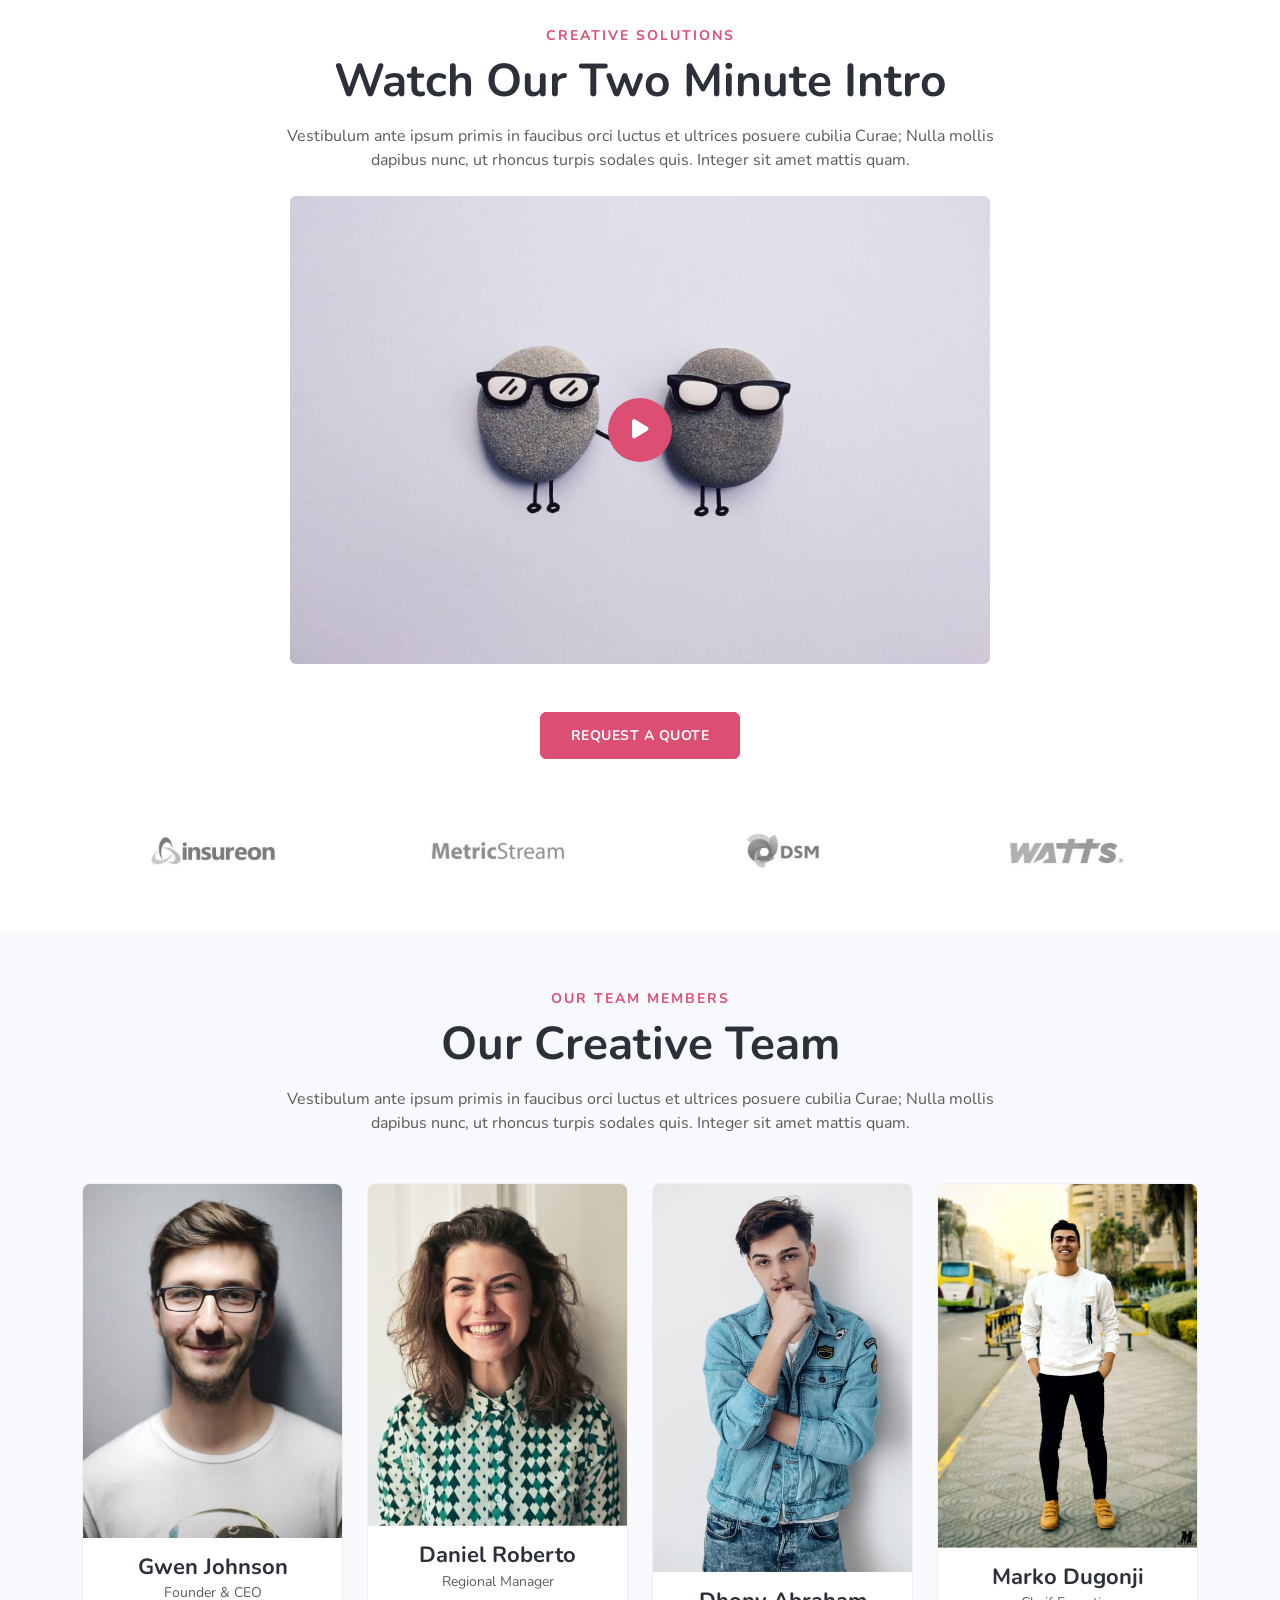
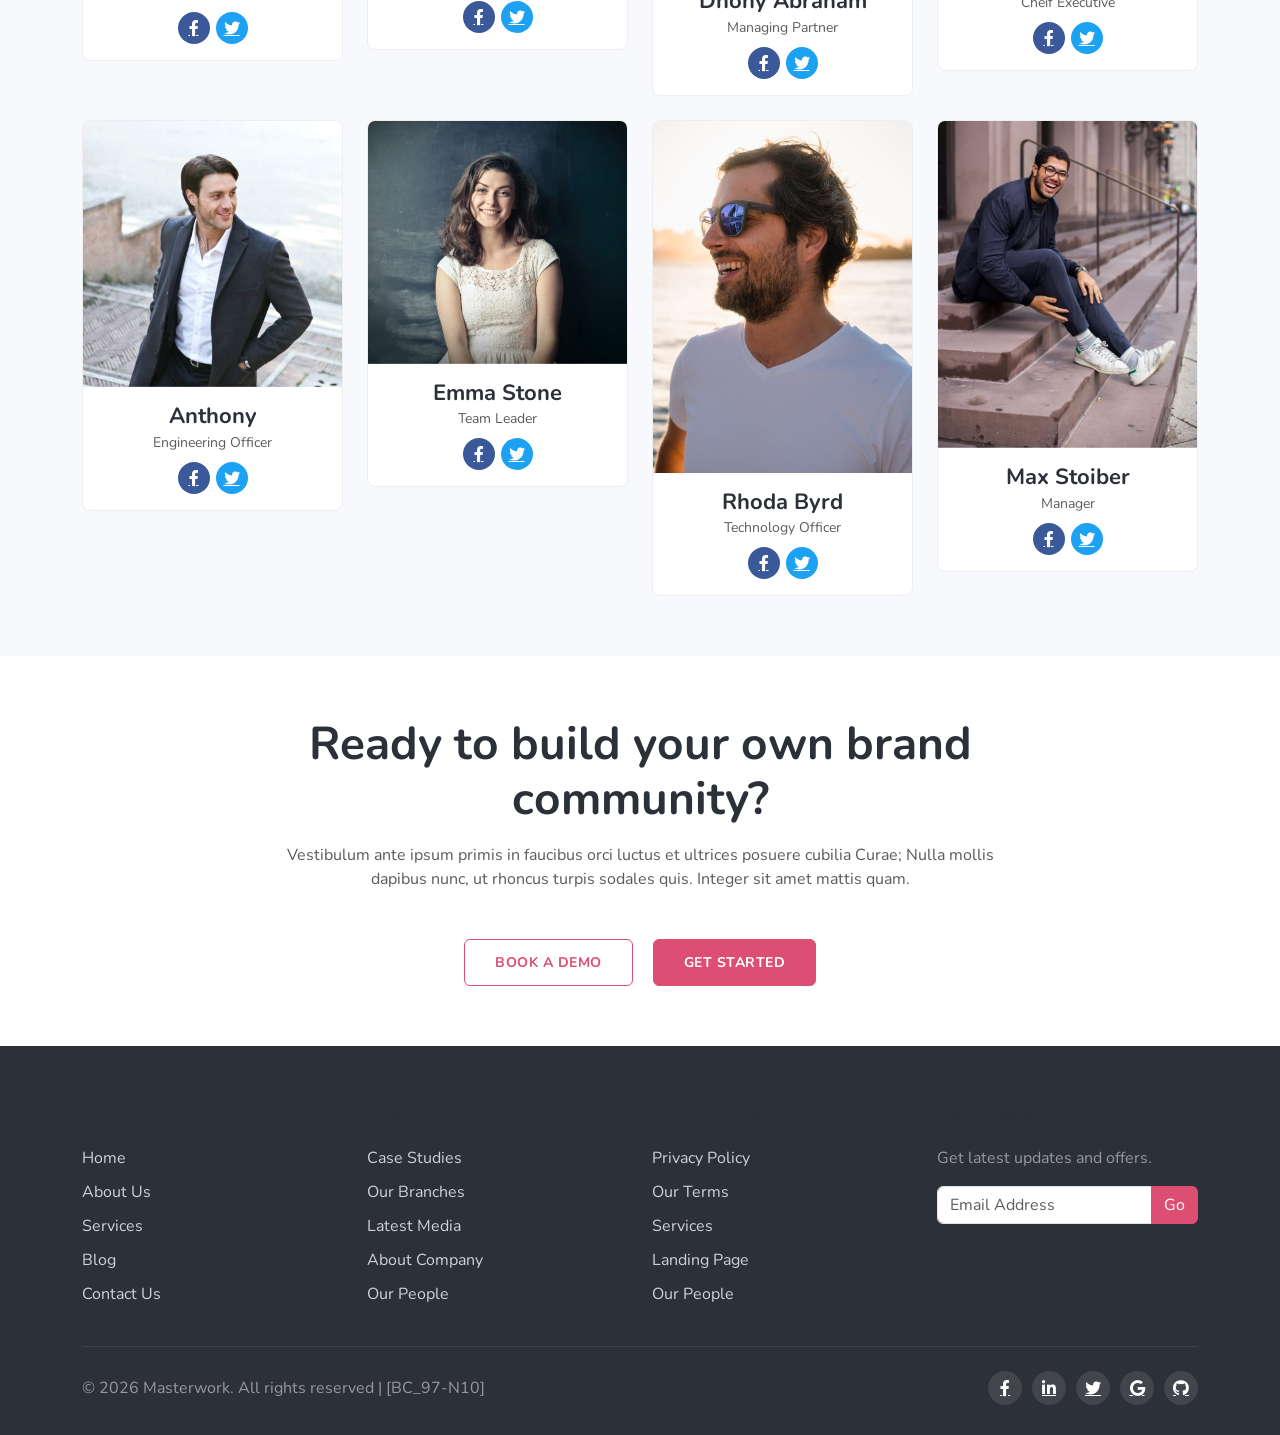
==== commit b8595cd4: "fix: self-host bootstrap and font awesome, use template handshake icon" ====
--- a/about.html
+++ b/about.html
@@ -4,12 +4,12 @@
   <meta charset="UTF-8">
   <meta name="viewport" content="width=device-width, initial-scale=1">
   <title>About — Masterwork</title>
-  <link href="https://cdn.jsdelivr.net/npm/bootstrap@5.3.3/dist/css/bootstrap.min.css" rel="stylesheet">
+  <link href="css/bootstrap.min.css" rel="stylesheet">
   <link rel="icon" type="image/png" href="img/favicon.png">
   <link rel="preconnect" href="https://fonts.googleapis.com">
   <link rel="preconnect" href="https://fonts.gstatic.com" crossorigin>
   <link href="https://fonts.googleapis.com/css2?family=Nunito:wght@300;400;600;700;800&display=swap" rel="stylesheet">
-  <link rel="stylesheet" href="https://cdnjs.cloudflare.com/ajax/libs/font-awesome/6.2.0/css/all.min.css">
+  <link rel="stylesheet" href="css/fontawesome/all.min.css">
   <link rel="stylesheet" href="css/styles.css">
 </head>
 <body>
@@ -19,7 +19,7 @@
     <nav class="navbar navbar-expand-lg bg-white shadow-sm sticky-top py-3">
       <div class="container">
         <a class="navbar-brand fw-bold fs-4 text-primary" href="index.html">
-          <i class="fa-solid fa-handshake-angle me-1"></i>Masterwork
+          <i class="fa-regular fa-handshake me-1"></i>Masterwork
         </a>
         <button class="navbar-toggler" type="button" data-bs-toggle="collapse" data-bs-target="#mainNav">
           <span class="navbar-toggler-icon"></span>
@@ -293,7 +293,7 @@
     </div>
   </div>
 
-  <script src="https://cdn.jsdelivr.net/npm/bootstrap@5.3.3/dist/js/bootstrap.bundle.min.js"></script>
+  <script src="js/bootstrap.bundle.min.js"></script>
   <script src="js/index.js"></script>
   <script src="js/popup.js"></script>
 </body>
